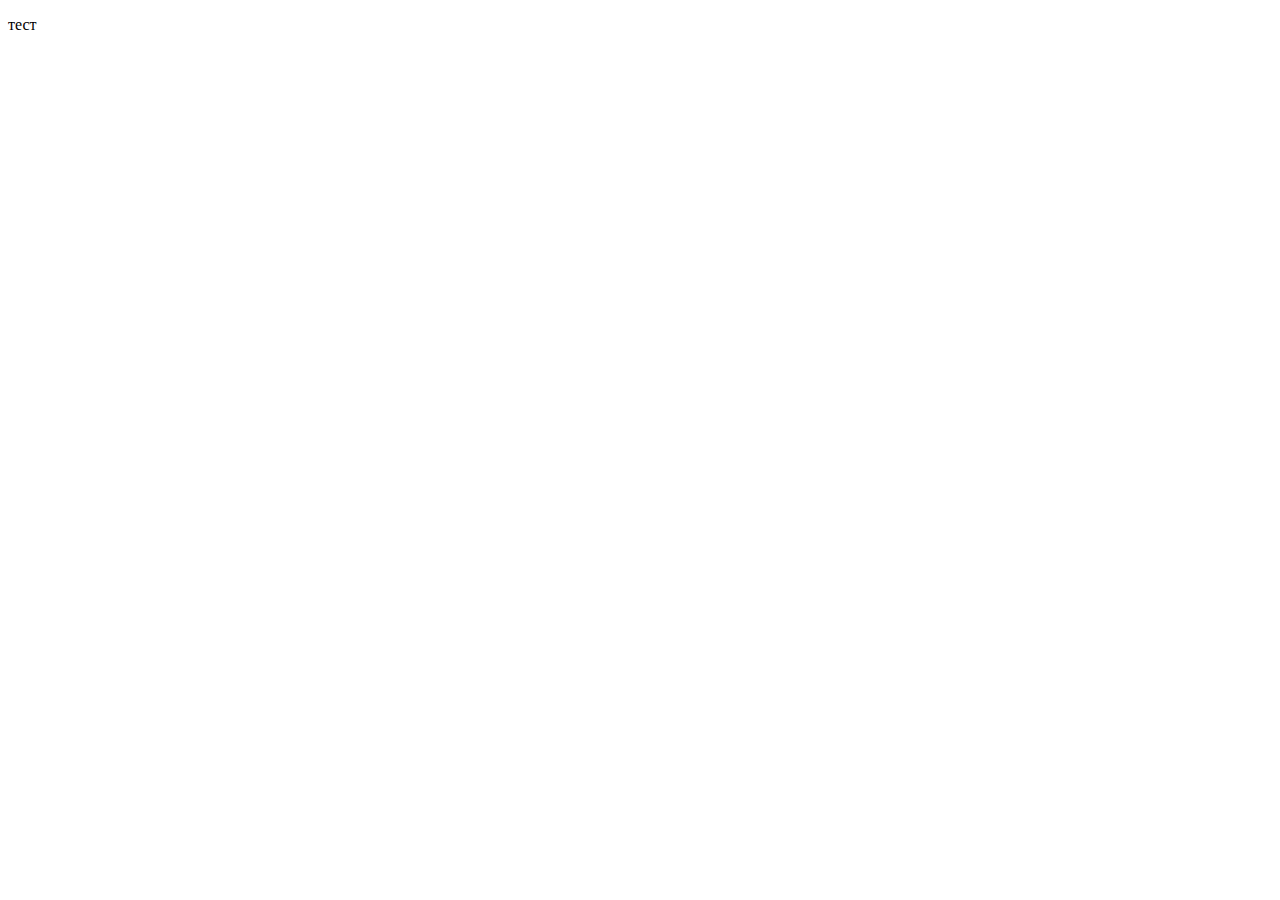
==== portfolio.html @ 136b3b4e "Create portfolio.html" ====
<!DOCTYPE html>
<html lang="ru">
  <head>
    <meta charset="UTF-8" />
    <meta name="viewport" content="width=device-width, initial-scale=1.0" />
    <title>Портфолио</title>
  </head>
  <body>
    <p>тест</p>
  </body>
</html>
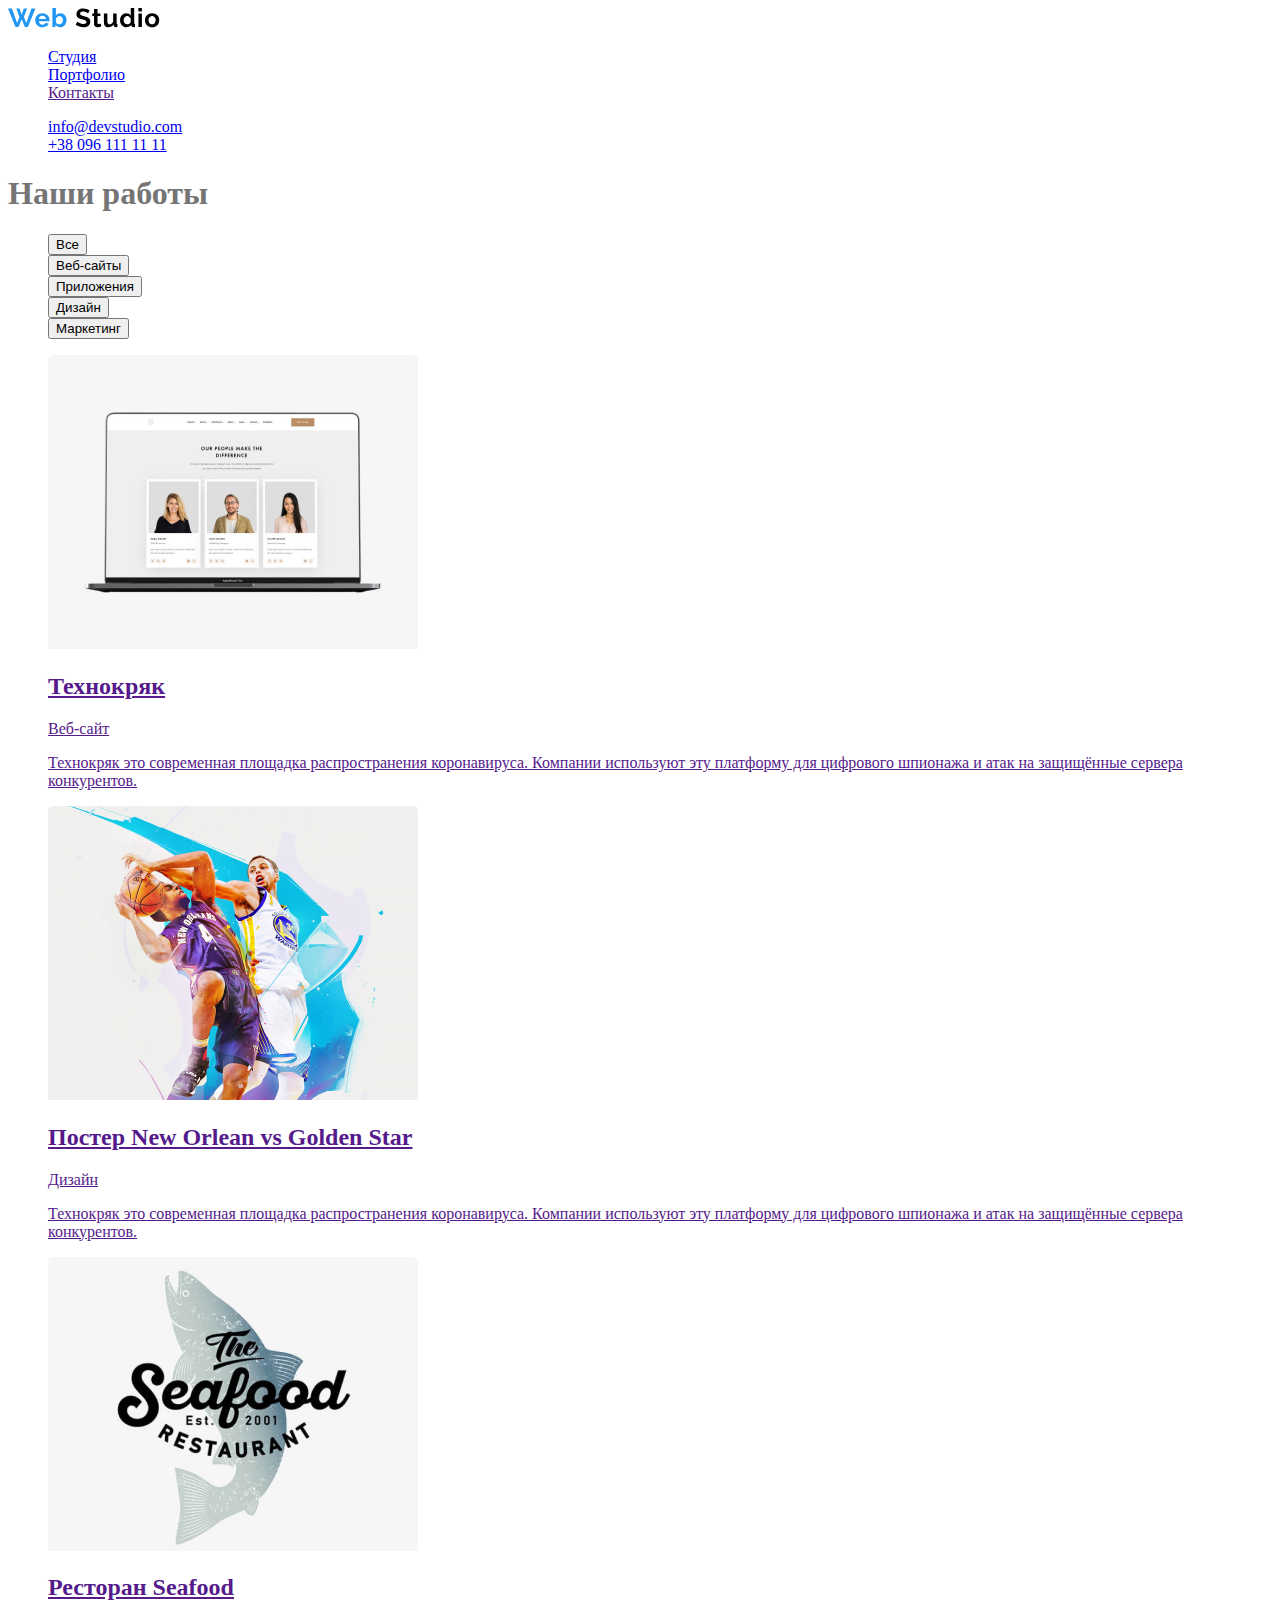
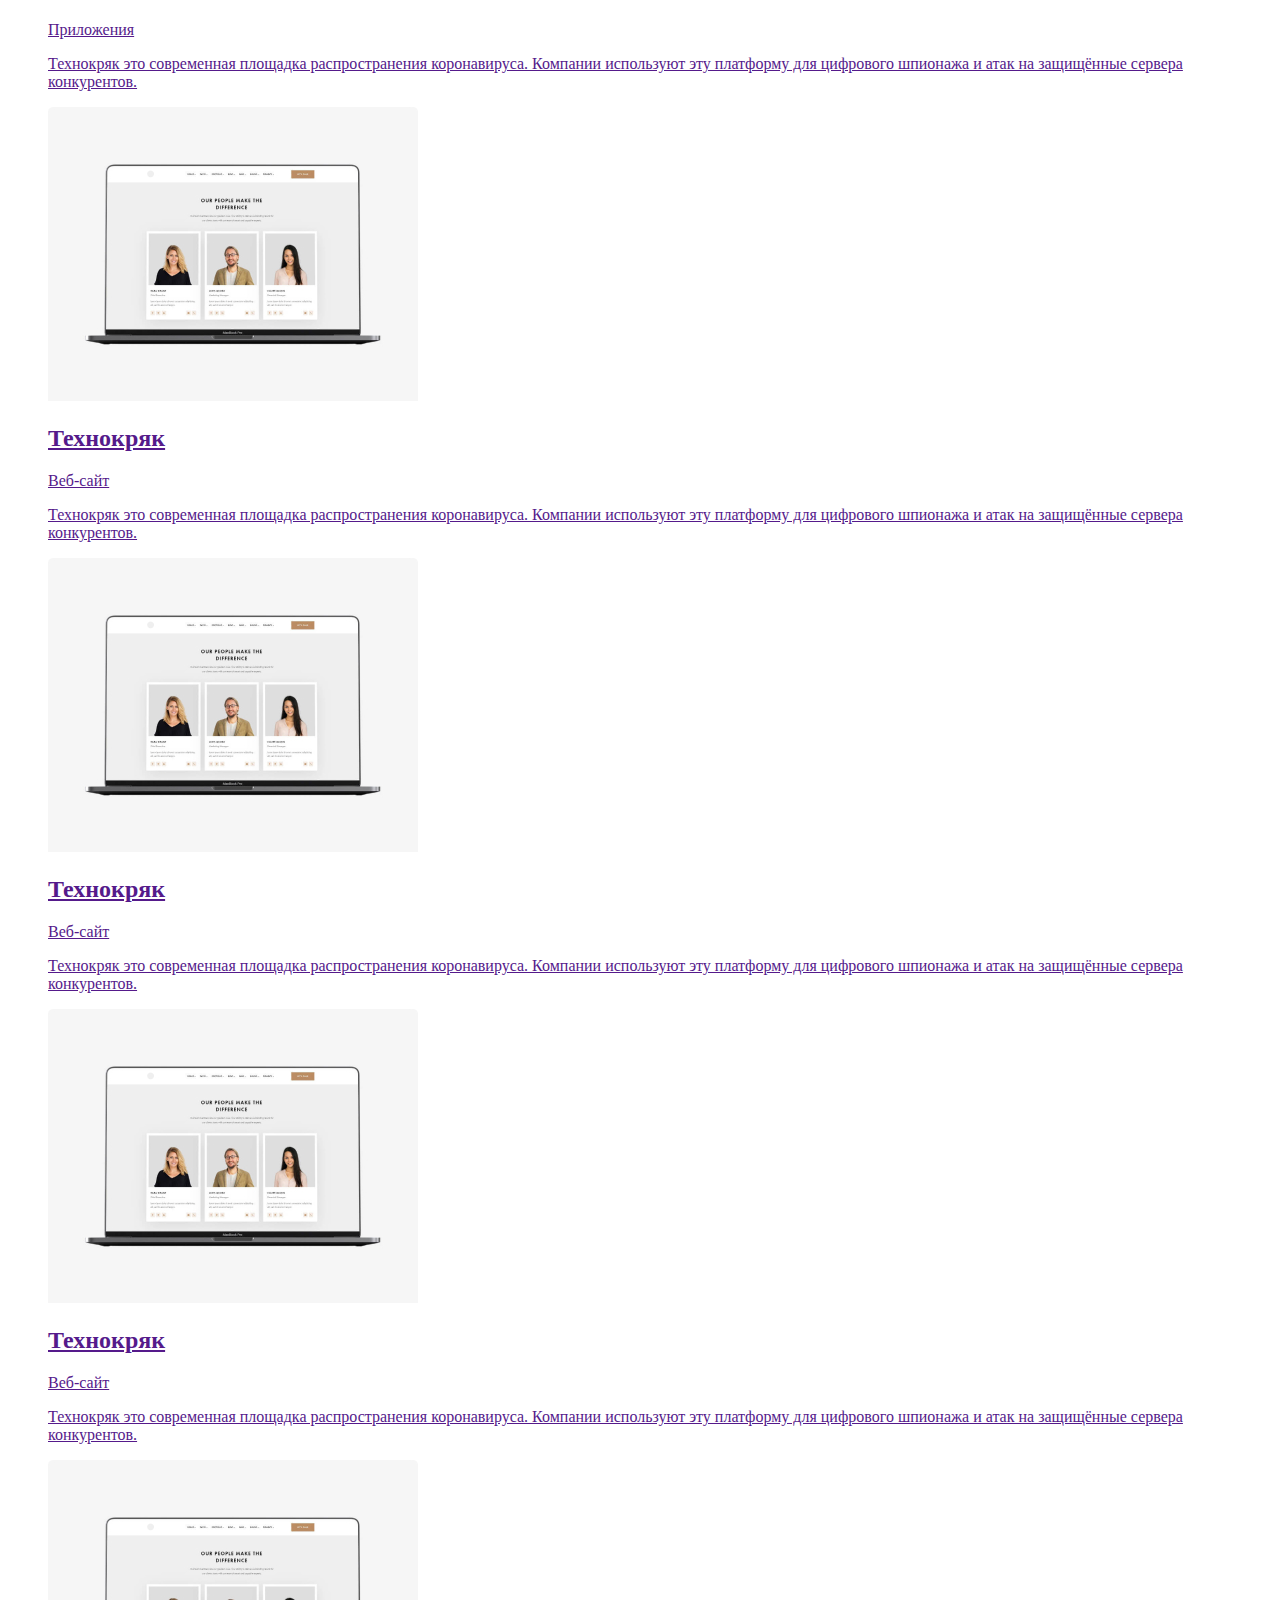
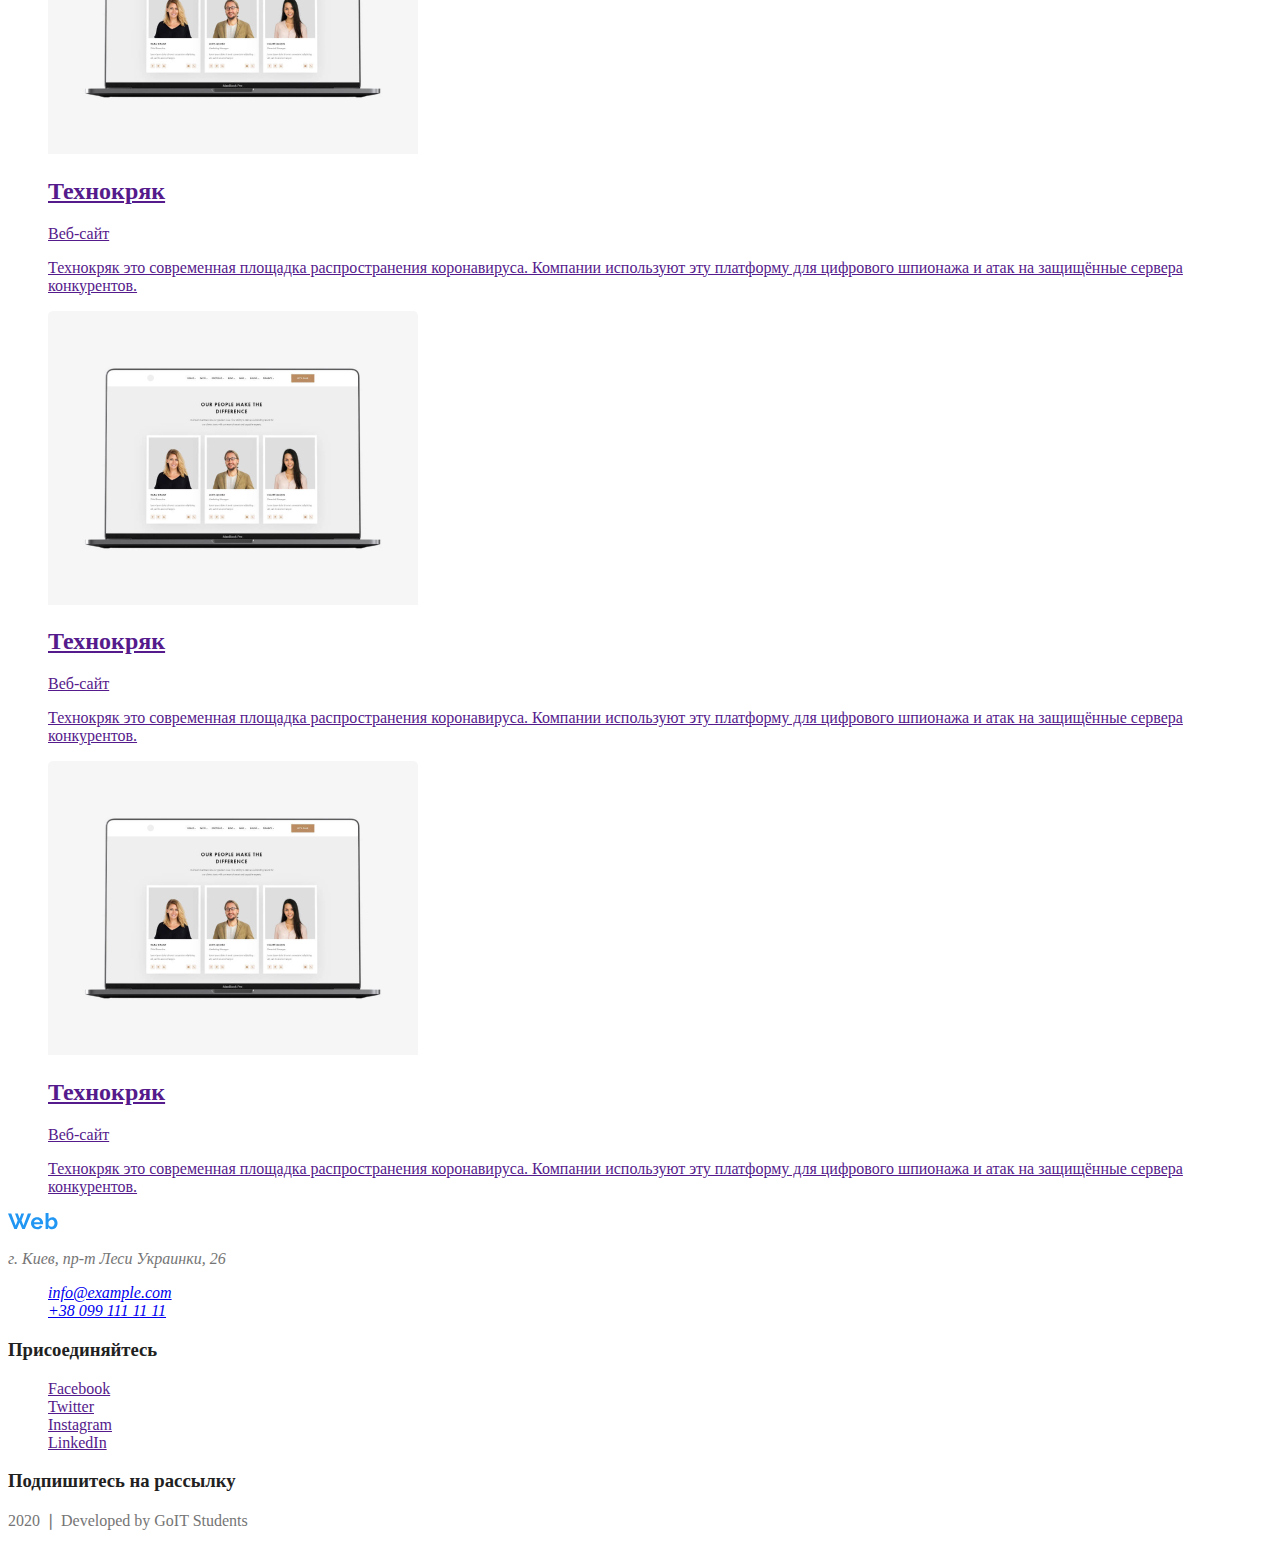
==== commit 7eb1a145: "updated styles added fonts" ====
--- a/portfolio.html
+++ b/portfolio.html
@@ -4,8 +4,169 @@
     <meta charset="UTF-8" />
     <meta name="viewport" content="width=device-width, initial-scale=1.0" />
     <title>Портфолио</title>
+    <link href="https://fonts.googleapis.com/css2?family=Roboto:wght@400;500;700;900&display=swap" rel="stylesheet">
+    <link rel="stylesheet" href="./styles/styles.css" />
   </head>
   <body>
-    <p>тест</p>
+    <header class="header">
+      <nav>
+      <a class="logo" href=""><img src="./images/logo.svg" alt="logo" /></a>
+
+        <ul class="site-nav list">
+          <li>
+            <a href="./index.html">Студия</a>
+          </li>
+          <li>
+            <a href="./portfolio.html">Портфолио</a>
+          </li>
+          <li>
+            <a href="">Контакты</a>
+          </li>
+        </ul>
+
+        <ul class="contacts-nav list">
+          <li><a href="mailto:info@devstudio.com">info@devstudio.com</a></li>
+          <li><a href="tel:+380961111111">+38 096 111 11 11</a></li>
+        </ul>
+      </nav>
+    </header>
+    <main>
+      <section class="section">
+        <h1>Наши работы</h1>
+        <ul class="list workbuton">
+          <li><button type="button">Все</button></li>
+          <li></li><button type="button">Веб-сайты</button></li>
+          <li>
+            <button type="button">Приложения</button></li>
+        
+          <li></li><button type="button">Дизайн</button></li>
+          <li></li><button type="button">Маркетинг</button></li>
+        </ul>
+
+        <ul class="list">
+          <li>
+            <a href="">
+              <img width="370" height="294" src="./images/portfolio/technocrack.jpg" alt="технокряк">
+              <h2 class="section-titie">Технокряк</h2>
+              <p>Веб-сайт</p>
+              <p>Технокряк это современная площадка распространения коронавируса. 
+                Компании используют эту платформу для цифрового шпионажа и атак на
+                 защищённые сервера конкурентов.</p>
+            </a>
+          </li>
+           <li>
+            <a href="">
+              <img width="370" height="294" src="./images/portfolio/nba.jpg" alt="постер">
+              <h2 class="section-titie">Постер New Orlean vs Golden Star</h2>
+              <p>Дизайн</p>
+              <p>Технокряк это современная площадка распространения коронавируса. 
+                Компании используют эту платформу для цифрового шпионажа и атак на
+                 защищённые сервера конкурентов.</p>
+            </a>
+          </li>
+           <li>
+            <a href="">
+              <img width="370" height="294" src="./images/portfolio/seafood.jpg" alt="приложение ресторана">
+              <h2 class="section-titie">Ресторан Seafood</h2>
+              <p>Приложения</p>
+              <p>Технокряк это современная площадка распространения коронавируса. 
+                Компании используют эту платформу для цифрового шпионажа и атак на
+                 защищённые сервера конкурентов.</p>
+            </a>
+          </li>
+           <li>
+            <a href="">
+              <img width="370" height="294" src="./images/portfolio/technocrack.jpg" alt="технокряк">
+              <h2 class="section-titie">Технокряк</h2>
+              <p>Веб-сайт</p>
+              <p>Технокряк это современная площадка распространения коронавируса. 
+                Компании используют эту платформу для цифрового шпионажа и атак на
+                 защищённые сервера конкурентов.</p>
+            </a>
+          </li>
+           <li>
+            <a href="">
+              <img width="370" height="294" src="./images/portfolio/technocrack.jpg" alt="технокряк">
+              <h2 class="section-titie">Технокряк</h2>
+              <p>Веб-сайт</p>
+              <p>Технокряк это современная площадка распространения коронавируса. 
+                Компании используют эту платформу для цифрового шпионажа и атак на
+                 защищённые сервера конкурентов.</p>
+            </a>
+          </li>
+           <li>
+            <a href="">
+              <img width="370" height="294" src="./images/portfolio/technocrack.jpg" alt="технокряк">
+              <h2 class="section-titie">Технокряк</h2>
+              <p>Веб-сайт</p>
+              <p>Технокряк это современная площадка распространения коронавируса. 
+                Компании используют эту платформу для цифрового шпионажа и атак на
+                 защищённые сервера конкурентов.</p>
+            </a>
+          </li>
+           <li>
+            <a href="">
+              <img width="370" height="294" src="./images/portfolio/technocrack.jpg" alt="технокряк">
+              <h2 class="section-titie">Технокряк</h2>
+              <p>Веб-сайт</p>
+              <p>Технокряк это современная площадка распространения коронавируса. 
+                Компании используют эту платформу для цифрового шпионажа и атак на
+                 защищённые сервера конкурентов.</p>
+            </a>
+          </li>
+           <li>
+            <a href="">
+              <img width="370" height="294" src="./images/portfolio/technocrack.jpg" alt="технокряк">
+              <h2 class="section-titie">Технокряк</h2>
+              <p>Веб-сайт</p>
+              <p>Технокряк это современная площадка распространения коронавируса. 
+                Компании используют эту платформу для цифрового шпионажа и атак на
+                 защищённые сервера конкурентов.</p>
+            </a>
+          </li>
+           <li>
+            <a href="">
+              <img width="370" height="294" src="./images/portfolio/technocrack.jpg" alt="технокряк">
+              <h2 class="section-titie">Технокряк</h2>
+              <p>Веб-сайт</p>
+              <p>Технокряк это современная площадка распространения коронавируса. 
+                Компании используют эту платформу для цифрового шпионажа и атак на
+                 защищённые сервера конкурентов.</p>
+            </a>
+          </li>
+          
+        </ul>
+      </section>
+    </main>
+    <footer>
+      <div>
+        <a class="logo" href=""
+          ><img src="./images/logo-footer.svg" alt="logo"
+        /></a>
+
+        <address>
+          <p>г. Киев, пр-т Леси Украинки, 26</p>
+          <ul class="contacts-nav list">
+            <li><a href="mailto:info@example.com">info@example.com</a></li>
+            <li><a href="tel:+380991111111">+38 099 111 11 11</a></li>
+          </ul>
+        </address>
+      </div>
+      <div>
+        <h3 class="title">Присоединяйтесь</h3>
+        <ul class="list site-nav">
+          <li><a href="" aria-label="Ссылка на Facebook">Facebook</a></li>
+          <li><a href="" aria-label="Ссылка на Twitter">Twitter</a></li>
+          <li><a href="" aria-label="Ссылка на Instagram">Instagram</a></li>
+          <li><a href="" aria-label="Ссылка на LinkedIn">LinkedIn</a></li>
+        </ul>
+      </div>
+      <div>
+        <h3 class="title">Подпишитесь на рассылку</h3>
+      </div>
+      <p class="signature">
+        2020 &#10072; Developed by GoIT Students
+      </p>
+    </footer>
   </body>
 </html>
--- a/styles/styles.css
+++ b/styles/styles.css
@@ -0,0 +1,43 @@
+:root {
+  --primary-text-color: rgba(117, 117, 117);
+  --title-text-color: rgb(33, 33, 33);
+  --accent-color: #2196f3;
+  --primary-white-color: #ffffff;
+}
+
+body {
+  background-color: var(--primary-white-color);
+  color: var(--primary-text-color);
+}
+
+.list {
+  list-style: none;
+}
+
+.section-title {
+  color: var(--title-text-color);
+}
+
+.title {
+  color: var(--title-text-color);
+}
+
+.button {
+  color: var(--primary-white-color);
+  background-color: var(--accent-color);
+}
+
+.site-nav a:hover,
+a:focus {
+  color: var(--accent-color);
+}
+
+.contacts-nav a:hover,
+a:focus {
+  color: var(--accent-color);
+}
+
+button:hover,
+:focus {
+  color: var(--accent-color);
+}
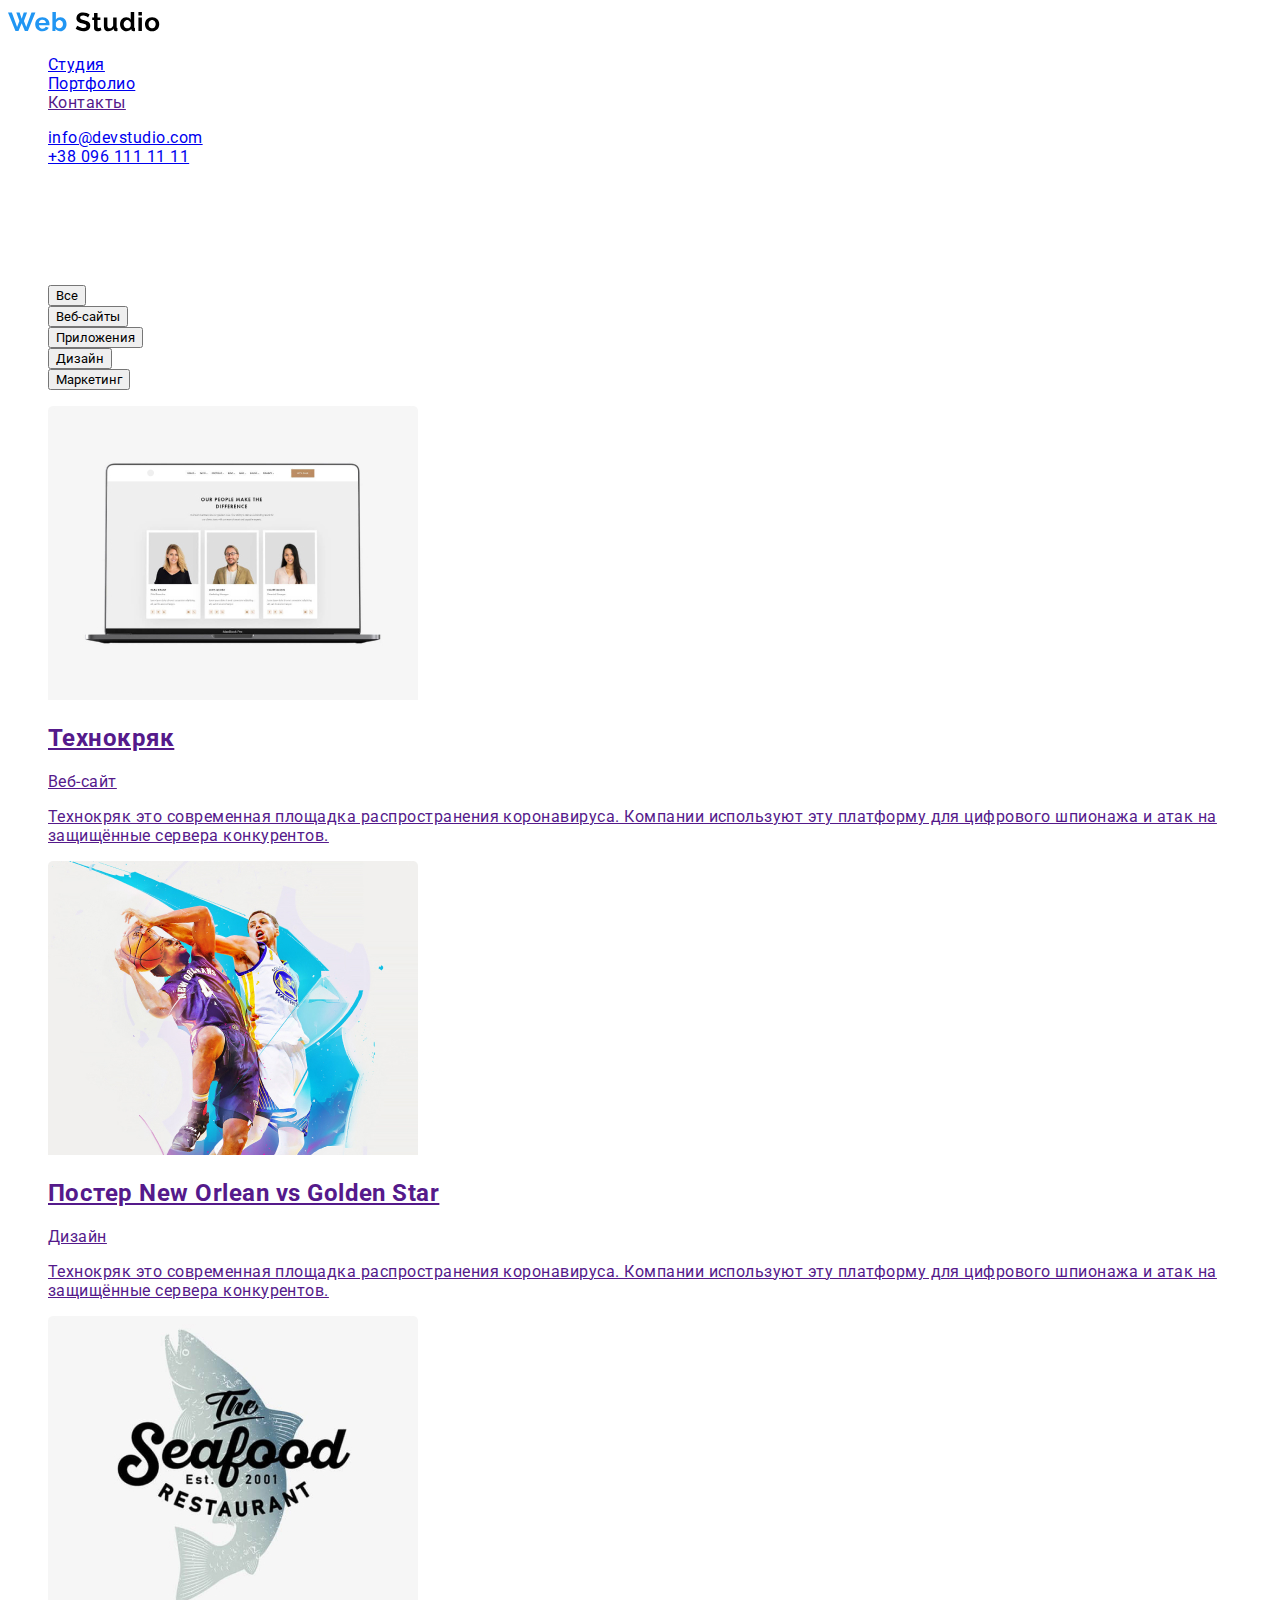
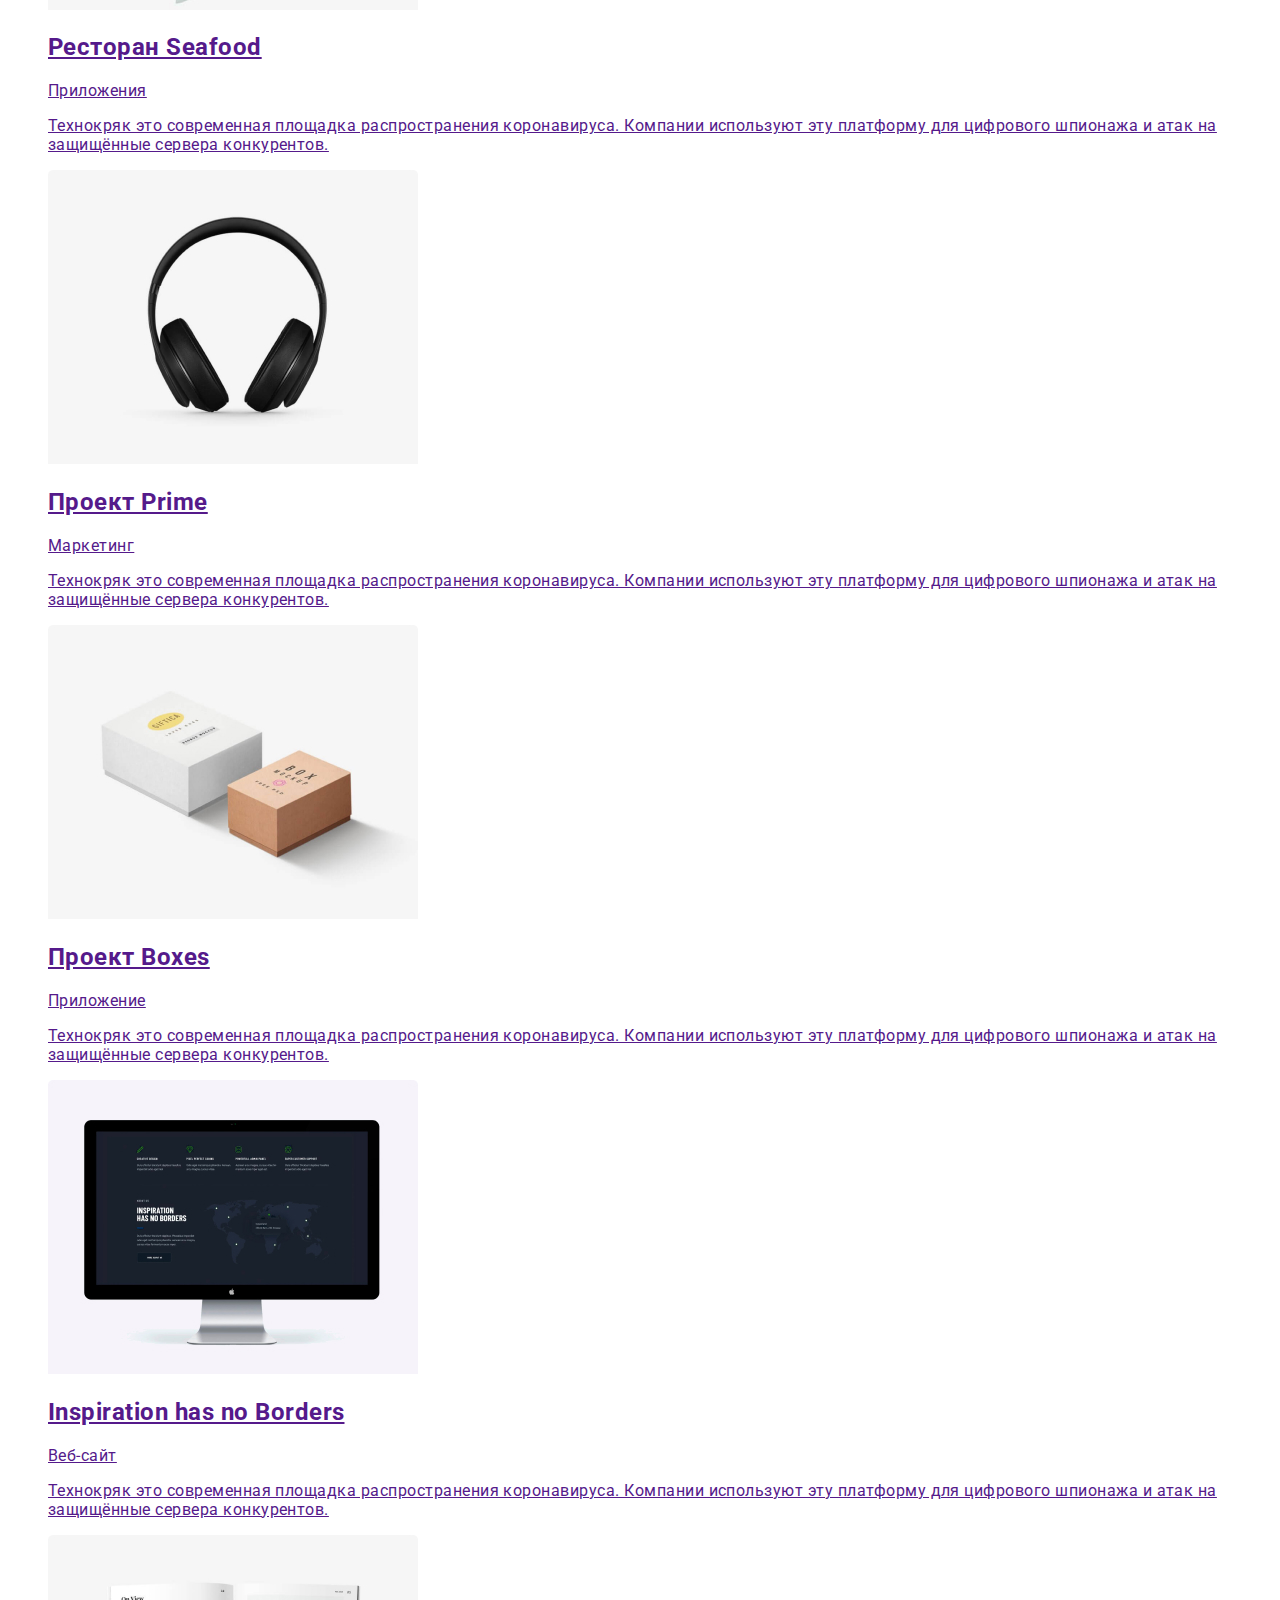
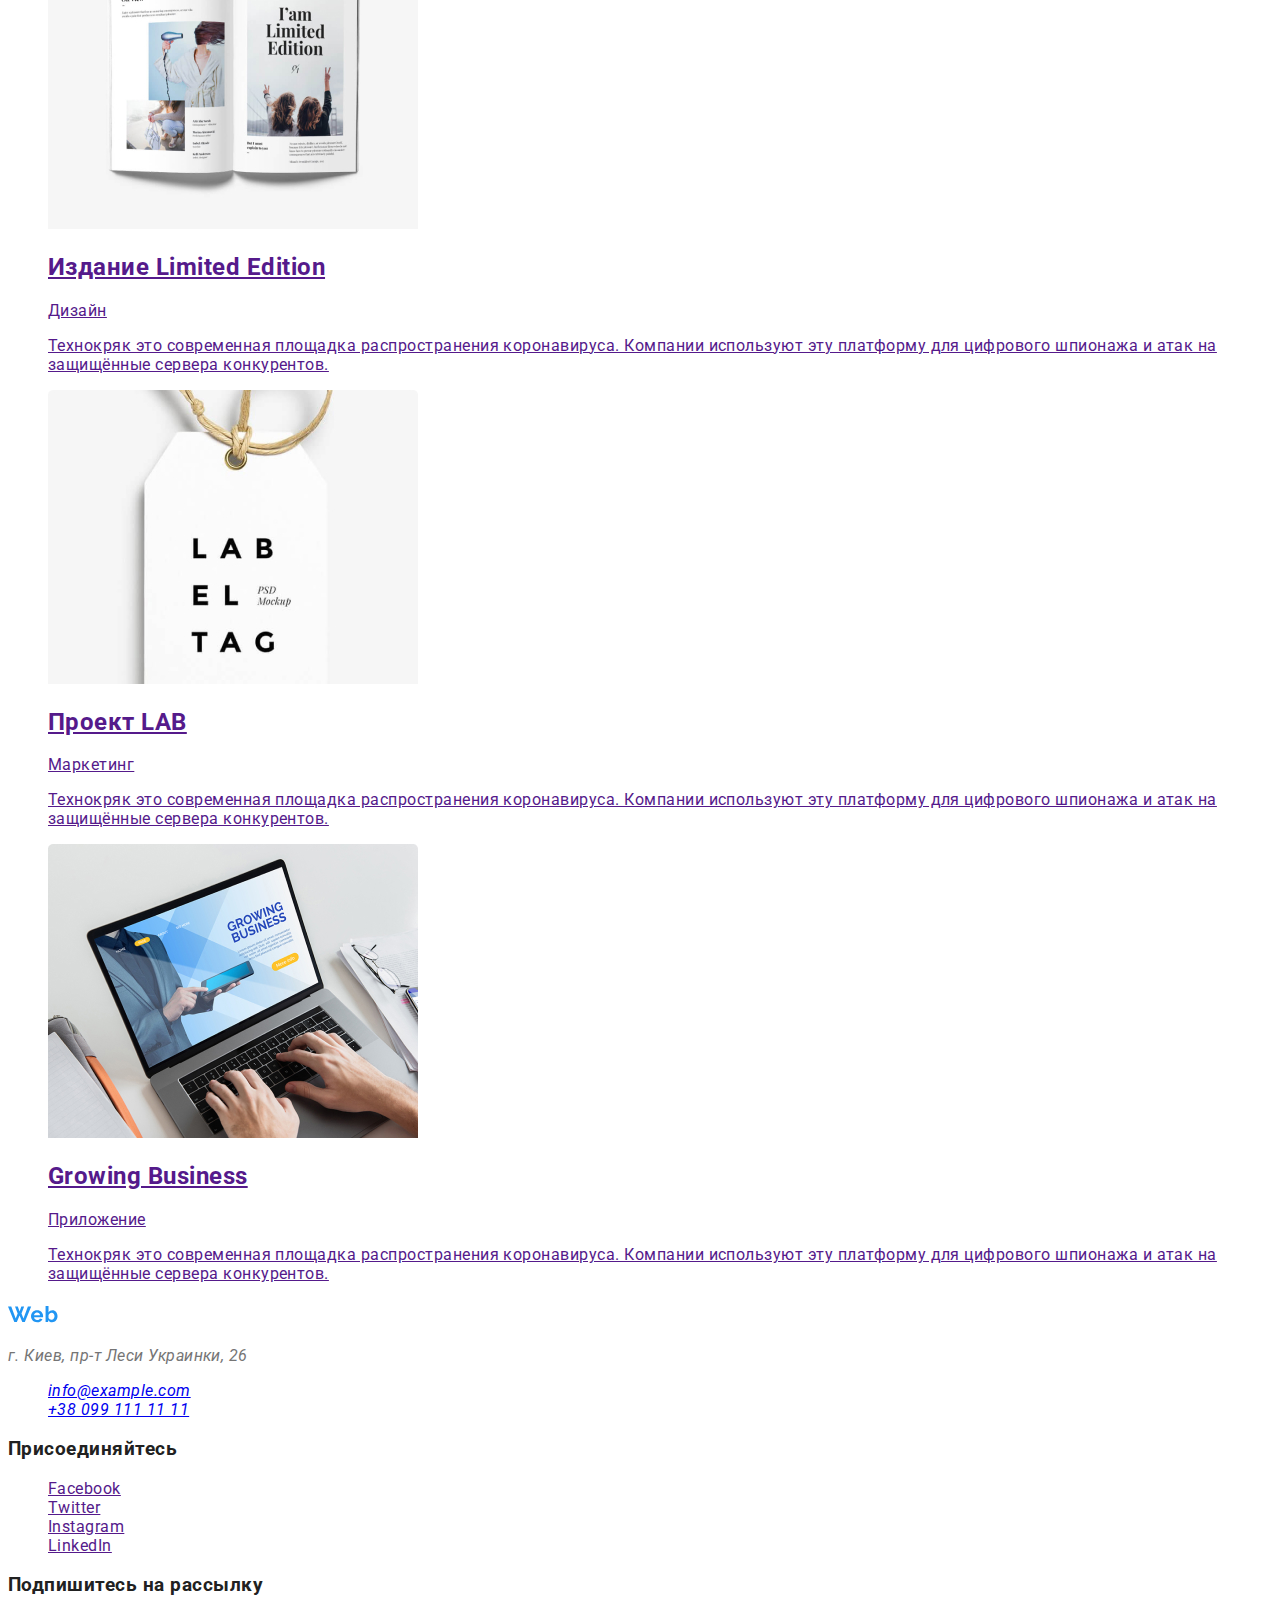
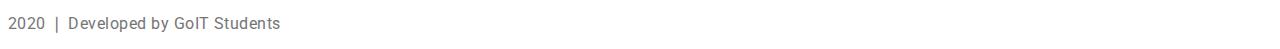
==== commit 04759bc1: "some fixes" ====
--- a/portfolio.html
+++ b/portfolio.html
@@ -4,7 +4,7 @@
     <meta charset="UTF-8" />
     <meta name="viewport" content="width=device-width, initial-scale=1.0" />
     <title>Портфолио</title>
-    <link href="https://fonts.googleapis.com/css2?family=Roboto:wght@400;500;700;900&display=swap" rel="stylesheet">
+   <link href="https://fonts.googleapis.com/css2?family=Raleway:ital,wght@1,700&family=Roboto:wght@400;500;700;900&display=swap" rel="stylesheet">
     <link rel="stylesheet" href="./styles/styles.css" />
   </head>
   <body>
@@ -32,7 +32,7 @@
     </header>
     <main>
       <section class="section">
-        <h1>Наши работы</h1>
+        <h1 class="hero-title">Наши работы</h1>
         <ul class="list workbuton">
           <li><button type="button">Все</button></li>
           <li></li><button type="button">Веб-сайты</button></li>
@@ -76,8 +76,28 @@
           </li>
            <li>
             <a href="">
-              <img width="370" height="294" src="./images/portfolio/technocrack.jpg" alt="технокряк">
-              <h2 class="section-titie">Технокряк</h2>
+              <img width="370" height="294" src="./images/portfolio/prime.jpg" alt="проект прайм">
+              <h2 class="section-titie">Проект Prime</h2>
+              <p>Маркетинг</p>
+              <p>Технокряк это современная площадка распространения коронавируса. 
+                Компании используют эту платформу для цифрового шпионажа и атак на
+                 защищённые сервера конкурентов.</p>
+            </a>
+          </li>
+           <li>
+            <a href="">
+              <img width="370" height="294" src="./images/portfolio/boxes.jpg" alt="проект boxes">
+              <h2 class="section-titie">Проект Boxes</h2>
+              <p>Приложение</p>
+              <p>Технокряк это современная площадка распространения коронавируса. 
+                Компании используют эту платформу для цифрового шпионажа и атак на
+                 защищённые сервера конкурентов.</p>
+            </a>
+          </li>
+           <li>
+            <a href="">
+              <img width="370" height="294" src="./images/portfolio/noborders.jpg" alt="нет границ">
+              <h2 class="section-titie">Inspiration has no Borders</h2>
               <p>Веб-сайт</p>
               <p>Технокряк это современная площадка распространения коронавируса. 
                 Компании используют эту платформу для цифрового шпионажа и атак на
@@ -86,9 +106,9 @@
           </li>
            <li>
             <a href="">
-              <img width="370" height="294" src="./images/portfolio/technocrack.jpg" alt="технокряк">
-              <h2 class="section-titie">Технокряк</h2>
-              <p>Веб-сайт</p>
+              <img width="370" height="294" src="./images/portfolio/edition.jpg" alt="издание">
+              <h2 class="section-titie">Издание Limited Edition</h2>
+              <p>Дизайн</p>
               <p>Технокряк это современная площадка распространения коронавируса. 
                 Компании используют эту платформу для цифрового шпионажа и атак на
                  защищённые сервера конкурентов.</p>
@@ -96,9 +116,9 @@
           </li>
            <li>
             <a href="">
-              <img width="370" height="294" src="./images/portfolio/technocrack.jpg" alt="технокряк">
-              <h2 class="section-titie">Технокряк</h2>
-              <p>Веб-сайт</p>
+              <img width="370" height="294" src="./images/portfolio/lab.jpg" alt="проект Лаб">
+              <h2 class="section-titie">Проект LAB</h2>
+              <p>Маркетинг</p>
               <p>Технокряк это современная площадка распространения коронавируса. 
                 Компании используют эту платформу для цифрового шпионажа и атак на
                  защищённые сервера конкурентов.</p>
@@ -106,29 +126,9 @@
           </li>
            <li>
             <a href="">
-              <img width="370" height="294" src="./images/portfolio/technocrack.jpg" alt="технокряк">
-              <h2 class="section-titie">Технокряк</h2>
-              <p>Веб-сайт</p>
-              <p>Технокряк это современная площадка распространения коронавируса. 
-                Компании используют эту платформу для цифрового шпионажа и атак на
-                 защищённые сервера конкурентов.</p>
-            </a>
-          </li>
-           <li>
-            <a href="">
-              <img width="370" height="294" src="./images/portfolio/technocrack.jpg" alt="технокряк">
-              <h2 class="section-titie">Технокряк</h2>
-              <p>Веб-сайт</p>
-              <p>Технокряк это современная площадка распространения коронавируса. 
-                Компании используют эту платформу для цифрового шпионажа и атак на
-                 защищённые сервера конкурентов.</p>
-            </a>
-          </li>
-           <li>
-            <a href="">
-              <img width="370" height="294" src="./images/portfolio/technocrack.jpg" alt="технокряк">
-              <h2 class="section-titie">Технокряк</h2>
-              <p>Веб-сайт</p>
+              <img width="370" height="294" src="./images/portfolio/growing.jpg" alt="технокряк">
+              <h2 class="section-titie">Growing Business</h2>
+              <p>Приложение</p>
               <p>Технокряк это современная площадка распространения коронавируса. 
                 Компании используют эту платформу для цифрового шпионажа и атак на
                  защищённые сервера конкурентов.</p>
--- a/styles/styles.css
+++ b/styles/styles.css
@@ -8,11 +8,31 @@
 body {
   background-color: var(--primary-white-color);
   color: var(--primary-text-color);
+  font-family: Roboto, sans-serif;
+  letter-spacing: 0.03em;
+}
+
+.logo {
+  font-family: Raleway;
+  font-weight: bold;
+  font-size: 26px;
+  line-height: 1.2;
+  text-decoration: none;
+}
+
+.header-web {
+  color: #2196f3;
+}
+
+.header-studio {
+  color: #000000;
 }
 
 .list {
   list-style: none;
 }
+
+/* .link, */
 
 .section-title {
   color: var(--title-text-color);
@@ -25,19 +45,76 @@
 .button {
   color: var(--primary-white-color);
   background-color: var(--accent-color);
+  text-decoration: none;
 }
 
-.site-nav a:hover,
-a:focus {
+.site-nav .link {
+  font-family: inherit;
+  font-weight: 500;
+  font-size: 14px;
+  line-height: 1.14;
+  letter-spacing: 0.02em;
+  text-decoration: none;
+}
+
+.site-nav .link:hover,
+.site-nav .link:focus {
   color: var(--accent-color);
 }
 
-.contacts-nav a:hover,
-a:focus {
+.contacts-nav .list {
+  font-weight: 500;
+  font-size: 14px;
+  line-height: 1.14;
+}
+
+.contacts-nav .link {
+  text-decoration: none;
+}
+
+.contacts-nav .link:hover,
+.conacts-nav .link:focus {
   color: var(--accent-color);
+}
+
+button {
+  font-family: inherit;
 }
 
 button:hover,
 :focus {
   color: var(--accent-color);
 }
+
+.hero-title {
+  font-weight: 900;
+  font-size: 44px;
+  line-height: 1.36;
+  text-align: center;
+  letter-spacing: 0.06em;
+  text-transform: uppercase;
+  color: var(--primary-white-color);
+}
+
+.section-title {
+  font-weight: 7000;
+  font-size: 36px;
+  line-height: 1.16;
+  text-align: center;
+  color: var(--title-text-color);
+}
+
+.feature-list .title,
+.wedo-list .title {
+  font-weight: 700;
+  font-size: 14px;
+  line-height: 1.14;
+  text-transform: uppercase;
+  color: var(--title-text-color);
+}
+
+.feature-list .text {
+  font-weight: 400;
+  font-size: 14px;
+  line-height: 1.71;
+}
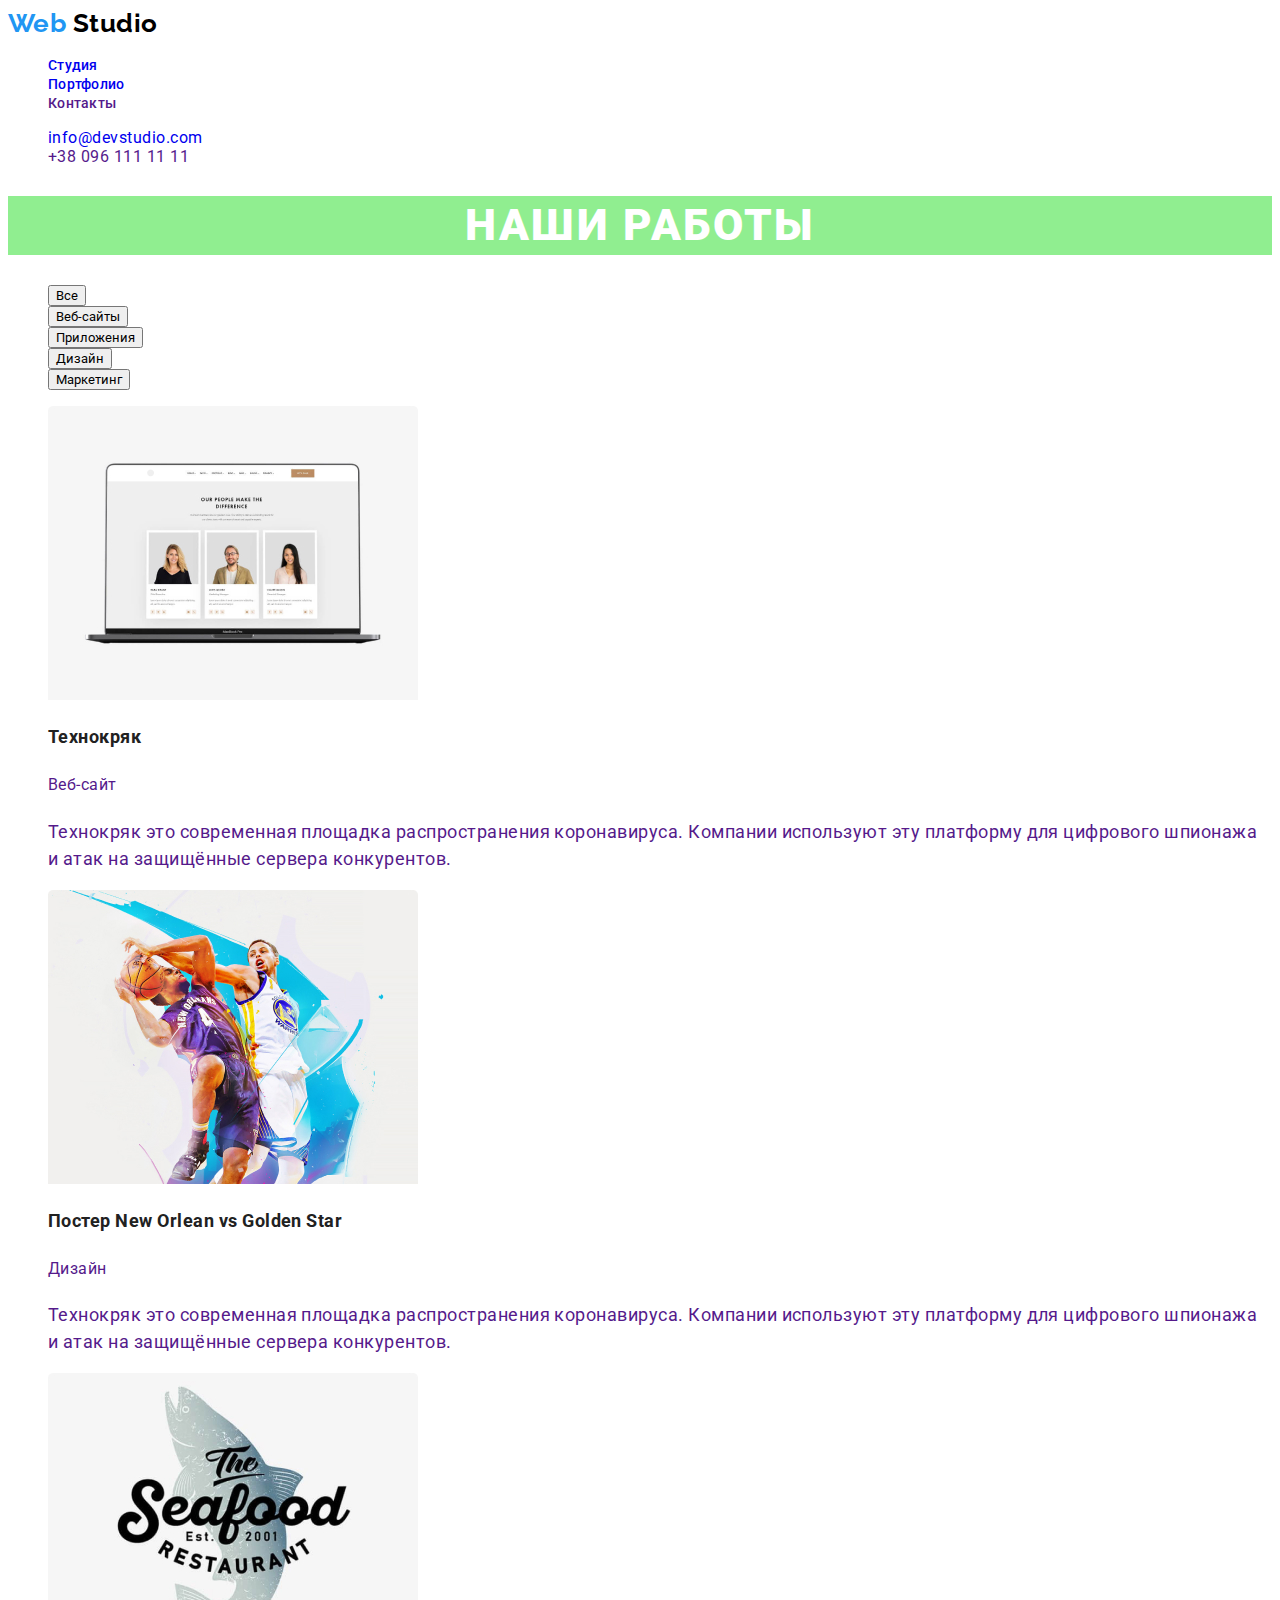
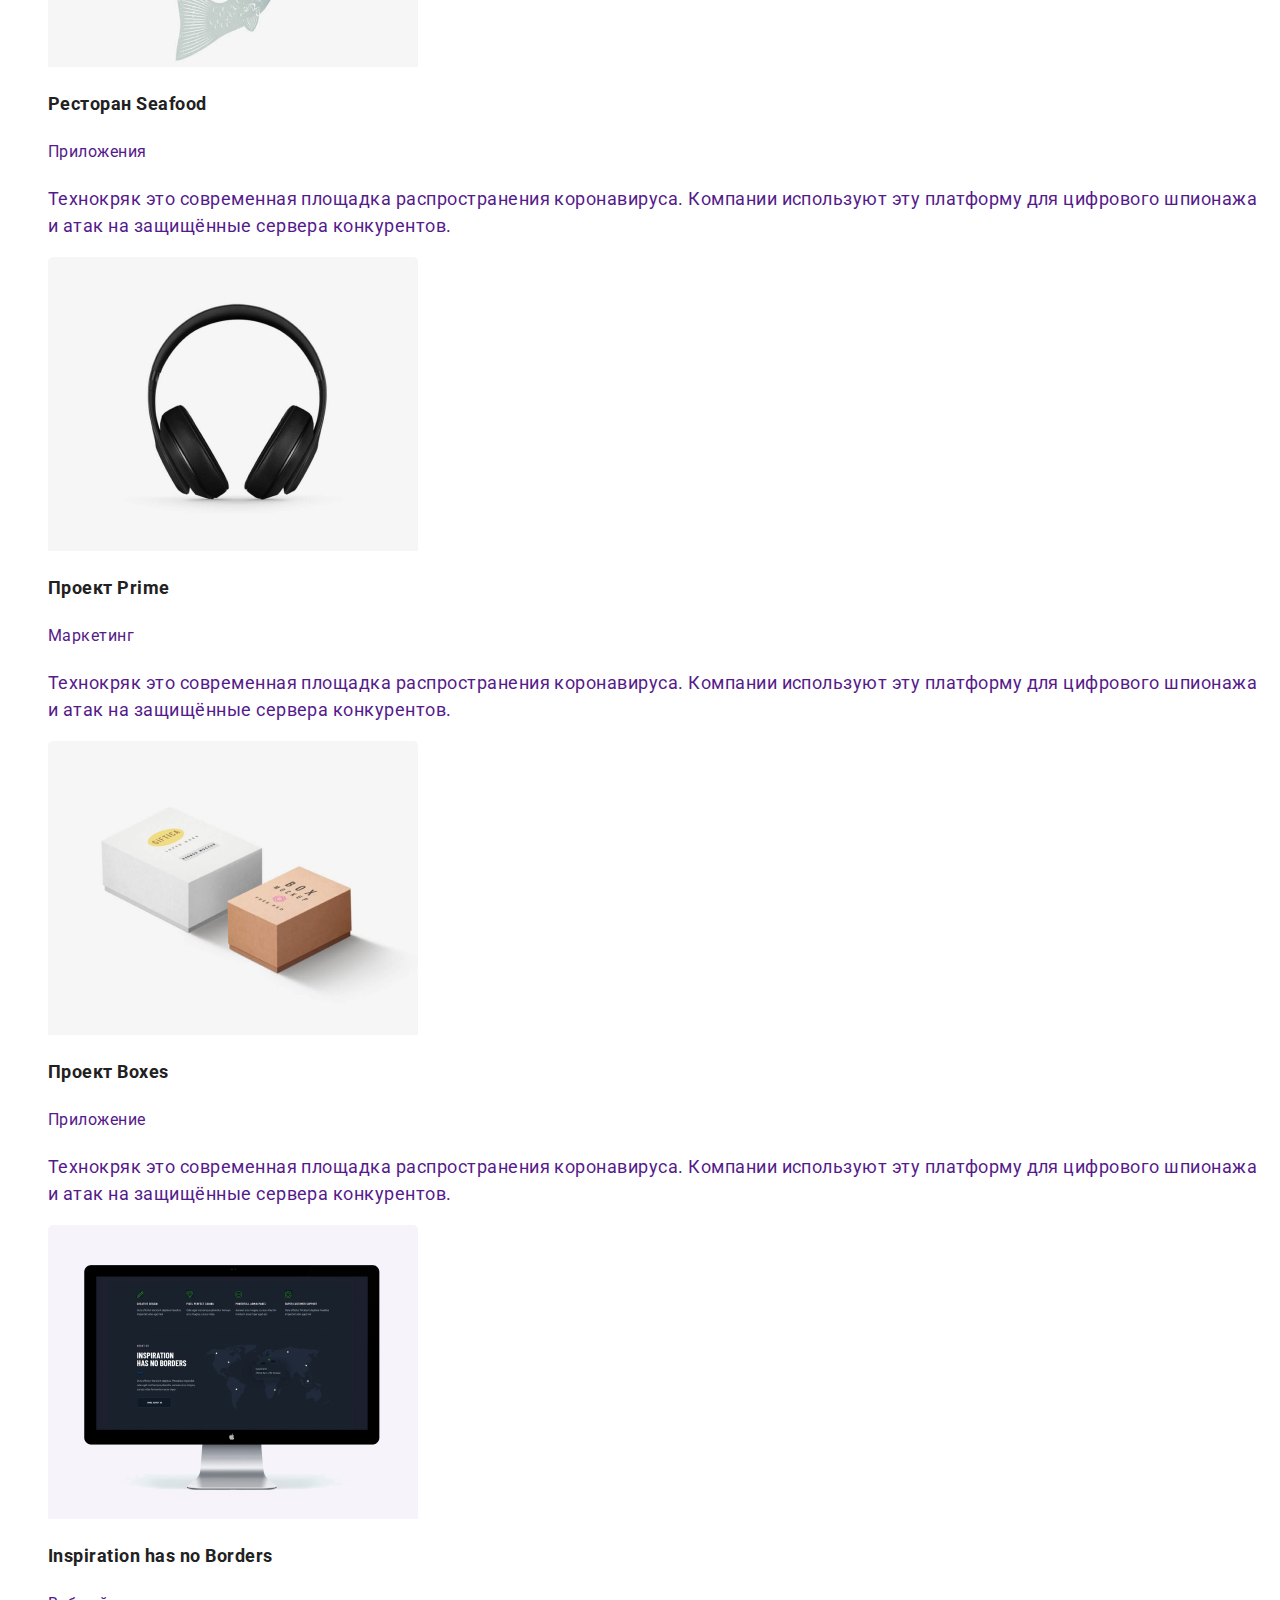
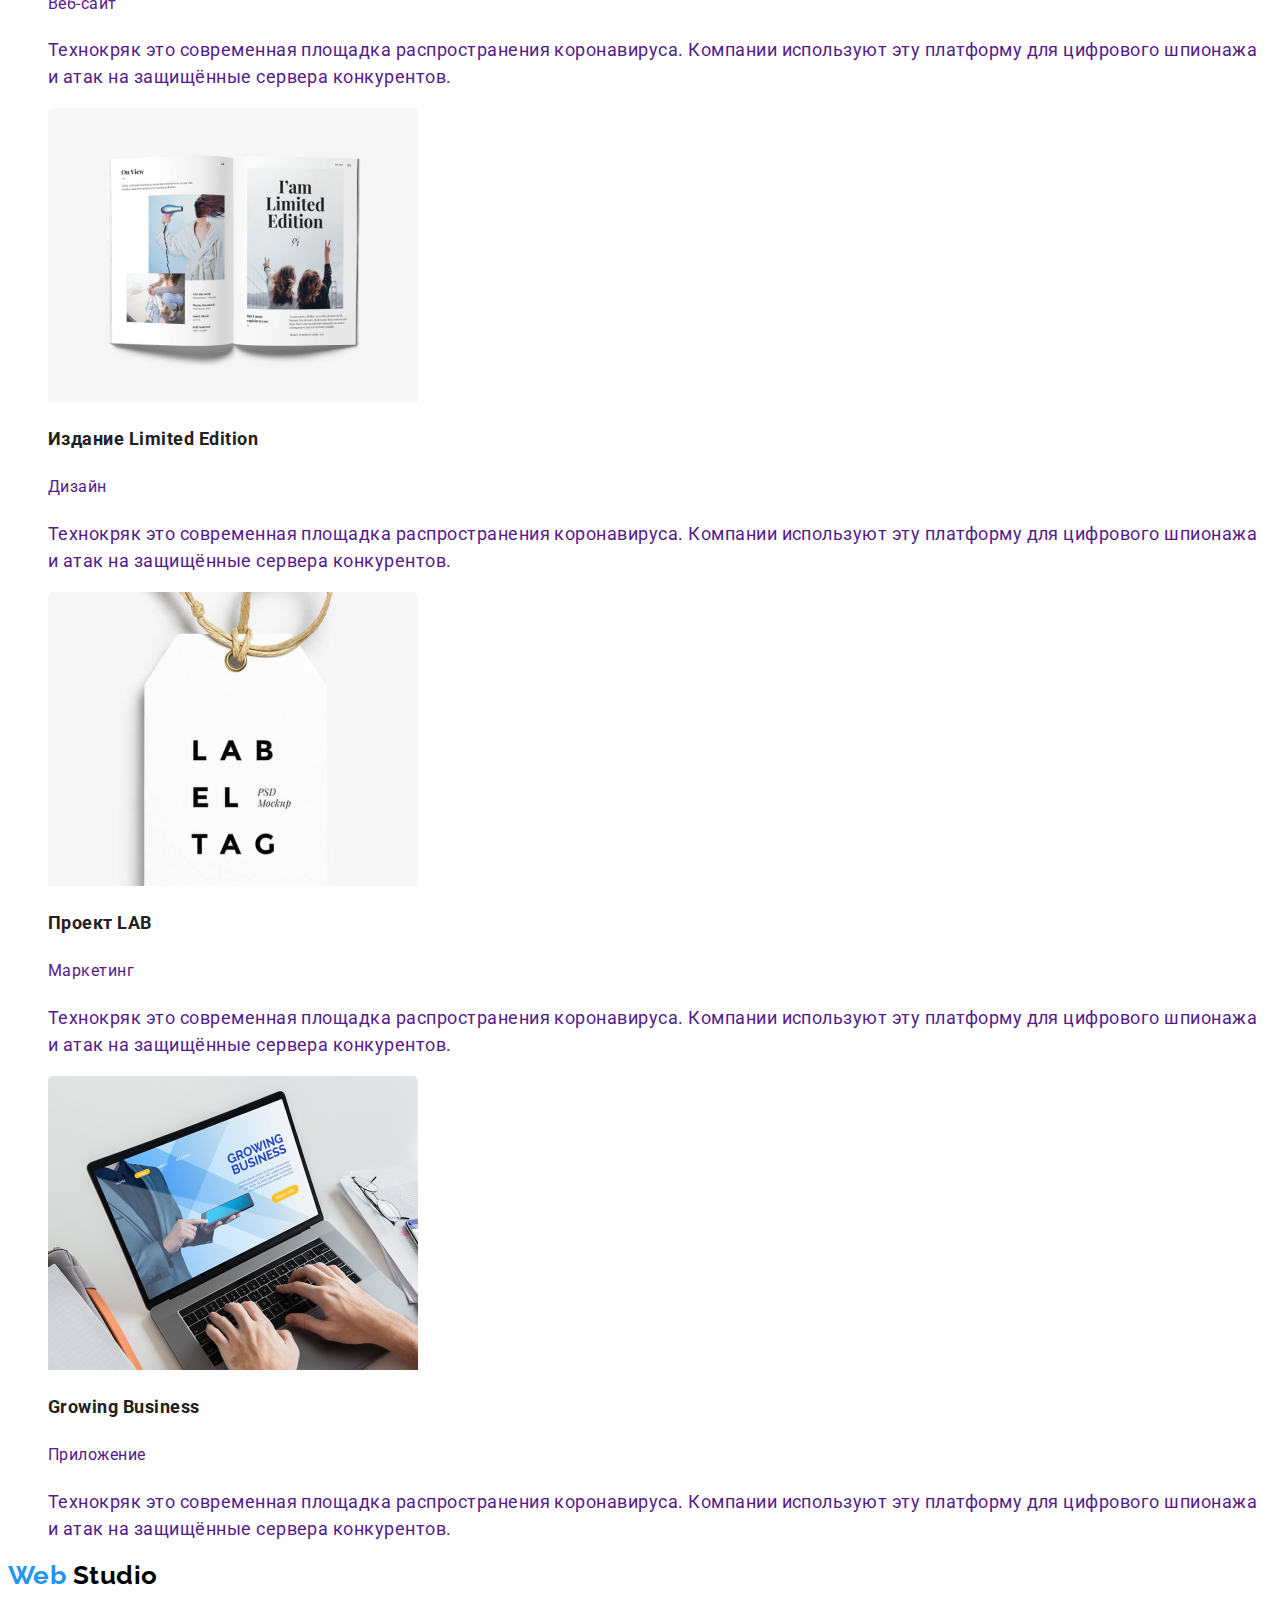
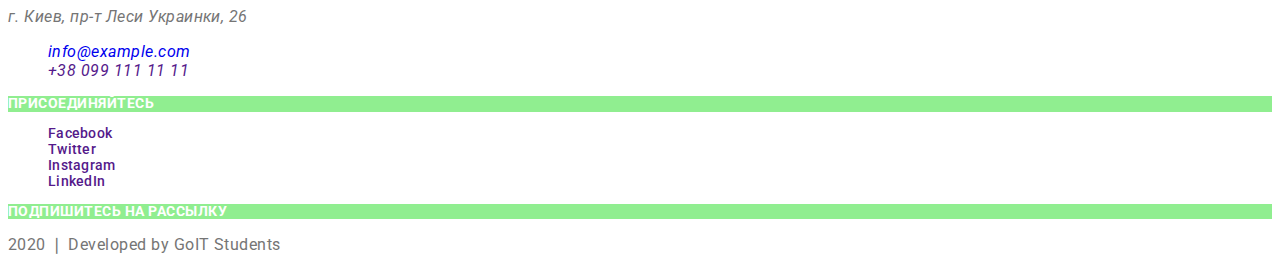
==== commit 7179015b: "fixed bugs added classes" ====
--- a/portfolio.html
+++ b/portfolio.html
@@ -4,132 +4,144 @@
     <meta charset="UTF-8" />
     <meta name="viewport" content="width=device-width, initial-scale=1.0" />
     <title>Портфолио</title>
-   <link href="https://fonts.googleapis.com/css2?family=Raleway:ital,wght@1,700&family=Roboto:wght@400;500;700;900&display=swap" rel="stylesheet">
-    <link rel="stylesheet" href="./styles/styles.css" />
+    <link
+      href="https://fonts.googleapis.com/css2?family=Raleway:wght@1,700&family=Roboto:wght@400;500;700;900&display=swap"
+      rel="stylesheet"
+    />
+    <link rel="stylesheet" href="styles/styles.css" />
   </head>
   <body>
-    <header class="header">
+     <header class="header">
       <nav>
-      <a class="logo" href=""><img src="./images/logo.svg" alt="logo" /></a>
+        <a class="logo" href=""
+          ><span class="logo header-web">Web</span>
+          <span class="logo header-studio">Studio</span>
+        </a>
 
         <ul class="site-nav list">
           <li>
-            <a href="./index.html">Студия</a>
-          </li>
-          <li>
-            <a href="./portfolio.html">Портфолио</a>
-          </li>
-          <li>
-            <a href="">Контакты</a>
+            <a href="./index.html" class="link">Студия</a>
+          </li>
+          <li>
+            <a href="./portfolio.html" class="link">Портфолио</a>
+          </li>
+          <li>
+            <a href="" class="link">Контакты</a>
           </li>
         </ul>
 
         <ul class="contacts-nav list">
-          <li><a href="mailto:info@devstudio.com">info@devstudio.com</a></li>
-          <li><a href="tel:+380961111111">+38 096 111 11 11</a></li>
+          <li>
+            <a href="mailto:info@devstudio.com" class="link"
+              >info@devstudio.com</a
+            >
+          </li>
+          <li>
+            <a href="" class="link tel">+38 096 111 11 11</a>
+          </li>
         </ul>
       </nav>
     </header>
     <main>
       <section class="section">
         <h1 class="hero-title">Наши работы</h1>
-        <ul class="list workbuton">
-          <li><button type="button">Все</button></li>
-          <li></li><button type="button">Веб-сайты</button></li>
+        <ul class="list-workbuton list">
+          <li><button type="button" class="works-button">Все</button></li>
+          <li><button type="button" class="works-button">Веб-сайты</button></li>
           <li>
             <button type="button">Приложения</button></li>
         
-          <li></li><button type="button">Дизайн</button></li>
-          <li></li><button type="button">Маркетинг</button></li>
-        </ul>
-
-        <ul class="list">
-          <li>
-            <a href="">
+          <li><button type="button" class="works-button">Дизайн</button></li>
+          <li><button type="button"  class="workds-button">Маркетинг</button></li>
+        </ul>
+
+        <ul class="works-list list">
+          <li>
+            <a href="" class="link">
               <img width="370" height="294" src="./images/portfolio/technocrack.jpg" alt="технокряк">
-              <h2 class="section-titie">Технокряк</h2>
-              <p>Веб-сайт</p>
-              <p>Технокряк это современная площадка распространения коронавируса. 
-                Компании используют эту платформу для цифрового шпионажа и атак на
-                 защищённые сервера конкурентов.</p>
-            </a>
-          </li>
-           <li>
-            <a href="">
+              <h2 class="title">Технокряк</h2>
+              <p class="text">Веб-сайт</p>
+              <p class="text-hover">Технокряк это современная площадка распространения коронавируса. 
+                Компании используют эту платформу для цифрового шпионажа и атак на
+                 защищённые сервера конкурентов.</p>
+            </a>
+          </li>
+           <li>
+            <a href=""  class="link">
               <img width="370" height="294" src="./images/portfolio/nba.jpg" alt="постер">
-              <h2 class="section-titie">Постер New Orlean vs Golden Star</h2>
-              <p>Дизайн</p>
-              <p>Технокряк это современная площадка распространения коронавируса. 
-                Компании используют эту платформу для цифрового шпионажа и атак на
-                 защищённые сервера конкурентов.</p>
-            </a>
-          </li>
-           <li>
-            <a href="">
+              <h2 class="title">Постер New Orlean vs Golden Star</h2>
+              <p class="text">Дизайн</p>
+              <p class="text-hover">Технокряк это современная площадка распространения коронавируса. 
+                Компании используют эту платформу для цифрового шпионажа и атак на
+                 защищённые сервера конкурентов.</p>
+            </a>
+          </li>
+           <li>
+            <a href=""  class="link">
               <img width="370" height="294" src="./images/portfolio/seafood.jpg" alt="приложение ресторана">
-              <h2 class="section-titie">Ресторан Seafood</h2>
-              <p>Приложения</p>
-              <p>Технокряк это современная площадка распространения коронавируса. 
-                Компании используют эту платформу для цифрового шпионажа и атак на
-                 защищённые сервера конкурентов.</p>
-            </a>
-          </li>
-           <li>
-            <a href="">
+              <h2 class="title">Ресторан Seafood</h2>
+              <p class="text">Приложения</p>
+              <p class="text-hover">Технокряк это современная площадка распространения коронавируса. 
+                Компании используют эту платформу для цифрового шпионажа и атак на
+                 защищённые сервера конкурентов.</p>
+            </a>
+          </li>
+           <li>
+            <a href=""  class="link">
               <img width="370" height="294" src="./images/portfolio/prime.jpg" alt="проект прайм">
-              <h2 class="section-titie">Проект Prime</h2>
-              <p>Маркетинг</p>
-              <p>Технокряк это современная площадка распространения коронавируса. 
-                Компании используют эту платформу для цифрового шпионажа и атак на
-                 защищённые сервера конкурентов.</p>
-            </a>
-          </li>
-           <li>
-            <a href="">
+              <h2 class="title">Проект Prime</h2>
+              <p class="text">Маркетинг</p>
+              <p class="text-hover">Технокряк это современная площадка распространения коронавируса. 
+                Компании используют эту платформу для цифрового шпионажа и атак на
+                 защищённые сервера конкурентов.</p>
+            </a>
+          </li>
+           <li>
+            <a href=""  class="link">
               <img width="370" height="294" src="./images/portfolio/boxes.jpg" alt="проект boxes">
-              <h2 class="section-titie">Проект Boxes</h2>
-              <p>Приложение</p>
-              <p>Технокряк это современная площадка распространения коронавируса. 
-                Компании используют эту платформу для цифрового шпионажа и атак на
-                 защищённые сервера конкурентов.</p>
-            </a>
-          </li>
-           <li>
-            <a href="">
+              <h2 class="title">Проект Boxes</h2>
+              <p class="text">Приложение</p>
+              <p class="text-hover">Технокряк это современная площадка распространения коронавируса. 
+                Компании используют эту платформу для цифрового шпионажа и атак на
+                 защищённые сервера конкурентов.</p>
+            </a>
+          </li>
+           <li>
+            <a href="" class="link">
               <img width="370" height="294" src="./images/portfolio/noborders.jpg" alt="нет границ">
-              <h2 class="section-titie">Inspiration has no Borders</h2>
-              <p>Веб-сайт</p>
-              <p>Технокряк это современная площадка распространения коронавируса. 
-                Компании используют эту платформу для цифрового шпионажа и атак на
-                 защищённые сервера конкурентов.</p>
-            </a>
-          </li>
-           <li>
-            <a href="">
+              <h2 class="title">Inspiration has no Borders</h2>
+              <p class="text">Веб-сайт</p>
+              <p class="text-hover">Технокряк это современная площадка распространения коронавируса. 
+                Компании используют эту платформу для цифрового шпионажа и атак на
+                 защищённые сервера конкурентов.</p>
+            </a>
+          </li>
+           <li>
+            <a href=""  class="link">
               <img width="370" height="294" src="./images/portfolio/edition.jpg" alt="издание">
-              <h2 class="section-titie">Издание Limited Edition</h2>
-              <p>Дизайн</p>
-              <p>Технокряк это современная площадка распространения коронавируса. 
-                Компании используют эту платформу для цифрового шпионажа и атак на
-                 защищённые сервера конкурентов.</p>
-            </a>
-          </li>
-           <li>
-            <a href="">
+              <h2 class="title">Издание Limited Edition</h2>
+              <p class="text">Дизайн</p>
+              <p class="text-hover">Технокряк это современная площадка распространения коронавируса. 
+                Компании используют эту платформу для цифрового шпионажа и атак на
+                 защищённые сервера конкурентов.</p>
+            </a>
+          </li>
+           <li>
+            <a href="" class="link">
               <img width="370" height="294" src="./images/portfolio/lab.jpg" alt="проект Лаб">
-              <h2 class="section-titie">Проект LAB</h2>
-              <p>Маркетинг</p>
-              <p>Технокряк это современная площадка распространения коронавируса. 
-                Компании используют эту платформу для цифрового шпионажа и атак на
-                 защищённые сервера конкурентов.</p>
-            </a>
-          </li>
-           <li>
-            <a href="">
+              <h2 class="title">Проект LAB</h2>
+              <p class="text">Маркетинг</p>
+              <p class="text-hover">Технокряк это современная площадка распространения коронавируса. 
+                Компании используют эту платформу для цифрового шпионажа и атак на
+                 защищённые сервера конкурентов.</p>
+            </a>
+          </li>
+           <li>
+            <a href="" class="link">
               <img width="370" height="294" src="./images/portfolio/growing.jpg" alt="технокряк">
-              <h2 class="section-titie">Growing Business</h2>
-              <p>Приложение</p>
-              <p>Технокряк это современная площадка распространения коронавируса. 
+              <h2 class="title">Growing Business</h2>
+              <p class="text">Приложение</p>
+              <p class="text-hover">Технокряк это современная площадка распространения коронавируса. 
                 Компании используют эту платформу для цифрового шпионажа и атак на
                  защищённые сервера конкурентов.</p>
             </a>
@@ -138,35 +150,51 @@
         </ul>
       </section>
     </main>
-    <footer>
+       <footer class="footer">
       <div>
         <a class="logo" href=""
-          ><img src="./images/logo-footer.svg" alt="logo"
-        /></a>
-
-        <address>
-          <p>г. Киев, пр-т Леси Украинки, 26</p>
+          ><span class="logo header-web">Web</span>
+          <span class="logo header-studio">Studio</span>
+        </a>
+
+        <address class="address">
+          <p class="text">г. Киев, пр-т Леси Украинки, 26</p>
           <ul class="contacts-nav list">
-            <li><a href="mailto:info@example.com">info@example.com</a></li>
-            <li><a href="tel:+380991111111">+38 099 111 11 11</a></li>
+            <li>
+              <a href="mailto:info@example.com" class="link"
+                >info@example.com</a
+              >
+            </li>
+            <li>
+              <a href="" class="link">+38 099 111 11 11</a>
+            </li>
           </ul>
         </address>
       </div>
-      <div>
+      <div class="contacts-nav">
         <h3 class="title">Присоединяйтесь</h3>
         <ul class="list site-nav">
-          <li><a href="" aria-label="Ссылка на Facebook">Facebook</a></li>
-          <li><a href="" aria-label="Ссылка на Twitter">Twitter</a></li>
-          <li><a href="" aria-label="Ссылка на Instagram">Instagram</a></li>
-          <li><a href="" aria-label="Ссылка на LinkedIn">LinkedIn</a></li>
+          <li>
+            <a href="" aria-label="Ссылка на Facebook" class="link">Facebook</a>
+          </li>
+          <li>
+            <a href="" aria-label="Ссылка на Twitter" class="link">Twitter</a>
+          </li>
+          <li>
+            <a href="" aria-label="Ссылка на Instagram" class="link"
+              >Instagram</a
+            >
+          </li>
+          <li>
+            <a href="" aria-label="Ссылка на LinkedIn" class="link">LinkedIn</a>
+          </li>
         </ul>
       </div>
-      <div>
+      <div class="contacts-nav">
         <h3 class="title">Подпишитесь на рассылку</h3>
       </div>
       <p class="signature">
         2020 &#10072; Developed by GoIT Students
       </p>
     </footer>
-  </body>
 </html>
--- a/styles/styles.css
+++ b/styles/styles.css
@@ -32,7 +32,9 @@
   list-style: none;
 }
 
-/* .link, */
+.team-list .link {
+  text-decoration: none;
+}
 
 .section-title {
   color: var(--title-text-color);
@@ -77,6 +79,26 @@
   color: var(--accent-color);
 }
 
+.works-list .link {
+  text-decoration: none;
+}
+
+.works-list.link:hover,
+.works-list.link:focus {
+  color: var(--accent-color);
+}
+
+.works-list .text {
+  font-size: 16px;
+  line-height: 1.8;
+}
+
+.text-hover {
+  font-weight: 400;
+  font-size: 18px;
+  line-height: 1.5;
+}
+
 button {
   font-family: inherit;
 }
@@ -94,6 +116,7 @@
   letter-spacing: 0.06em;
   text-transform: uppercase;
   color: var(--primary-white-color);
+  background-color: lightgreen;
 }
 
 .section-title {
@@ -113,8 +136,24 @@
   color: var(--title-text-color);
 }
 
+.contacts-nav .title {
+  font-weight: 700;
+  font-size: 14px;
+  line-height: 1.14;
+  text-transform: uppercase;
+  color: var(--primary-white-color);
+  background-color: lightgreen;
+}
+
 .feature-list .text {
   font-weight: 400;
   font-size: 14px;
   line-height: 1.71;
+  color: var(--primary-white-color);
 }
+
+.works-list .title {
+  font-weight: 700;
+  font-size: 18px;
+  line-height: 2;
+}
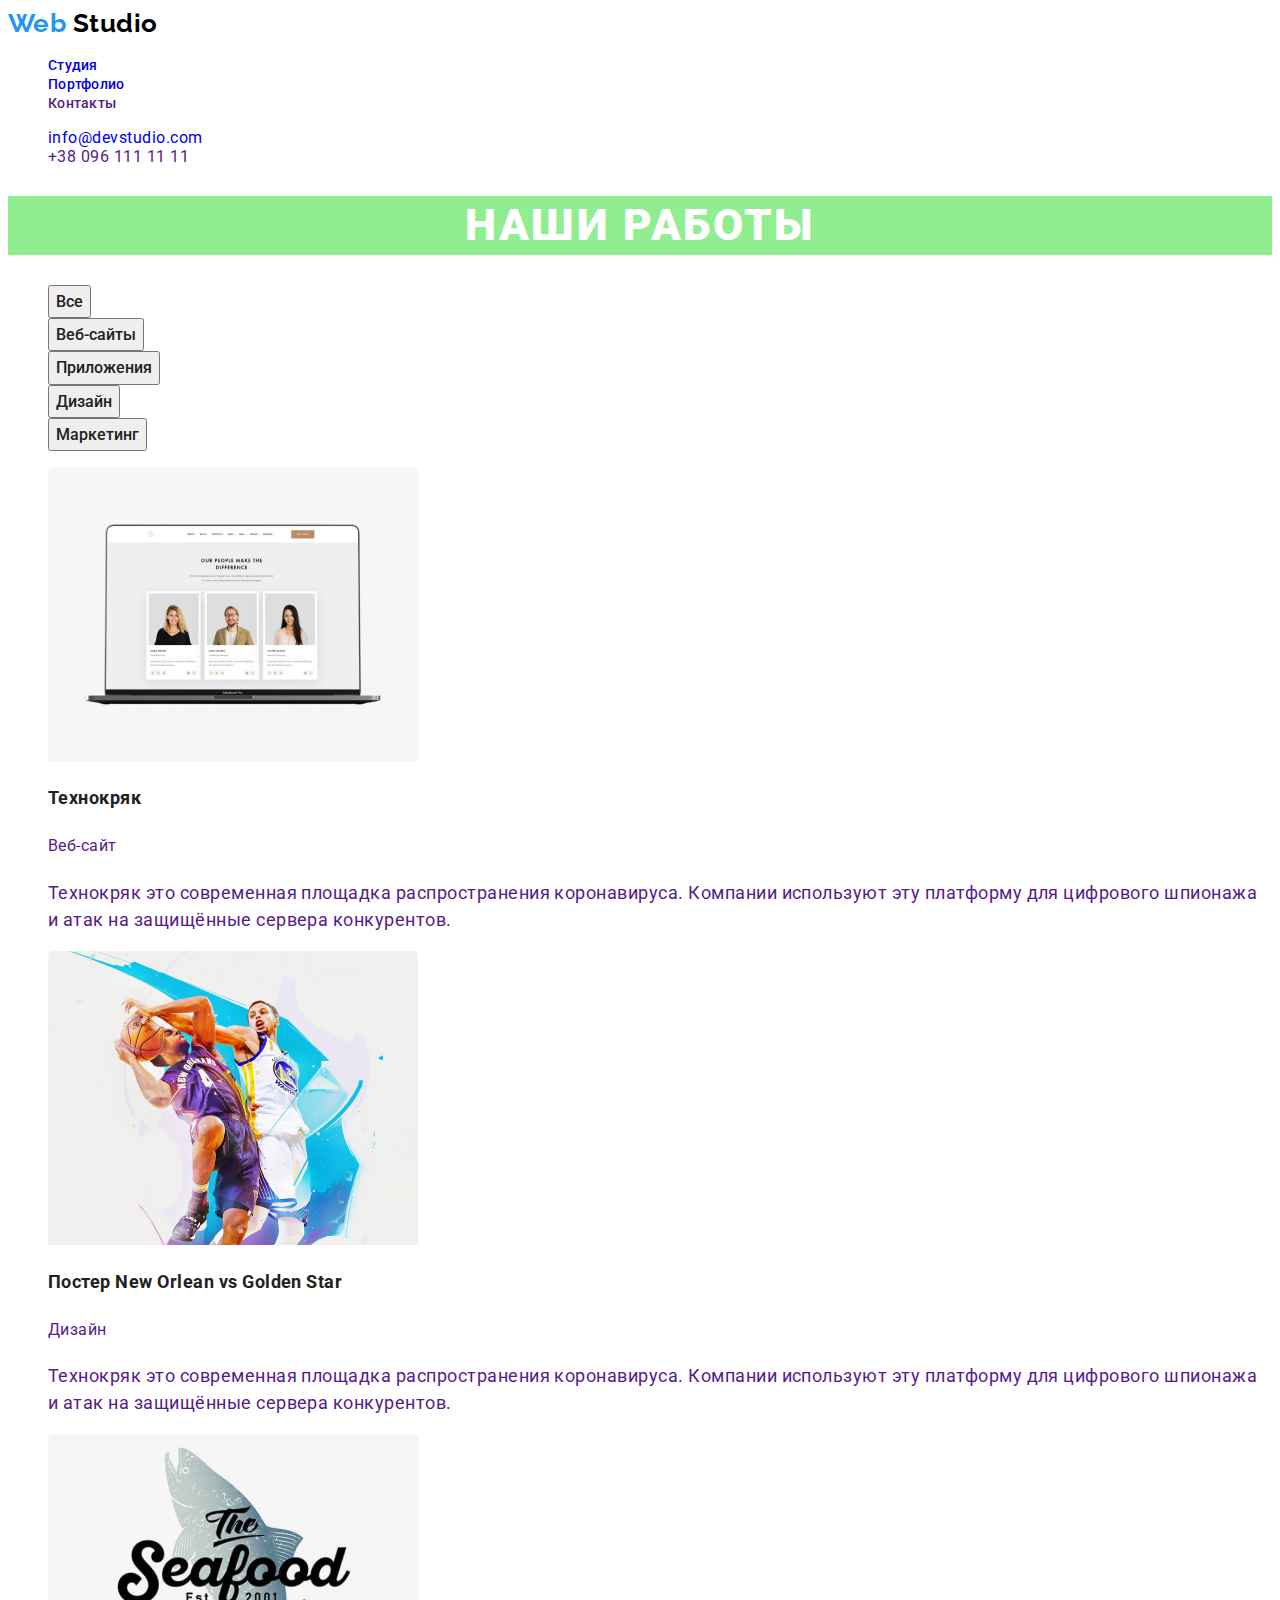
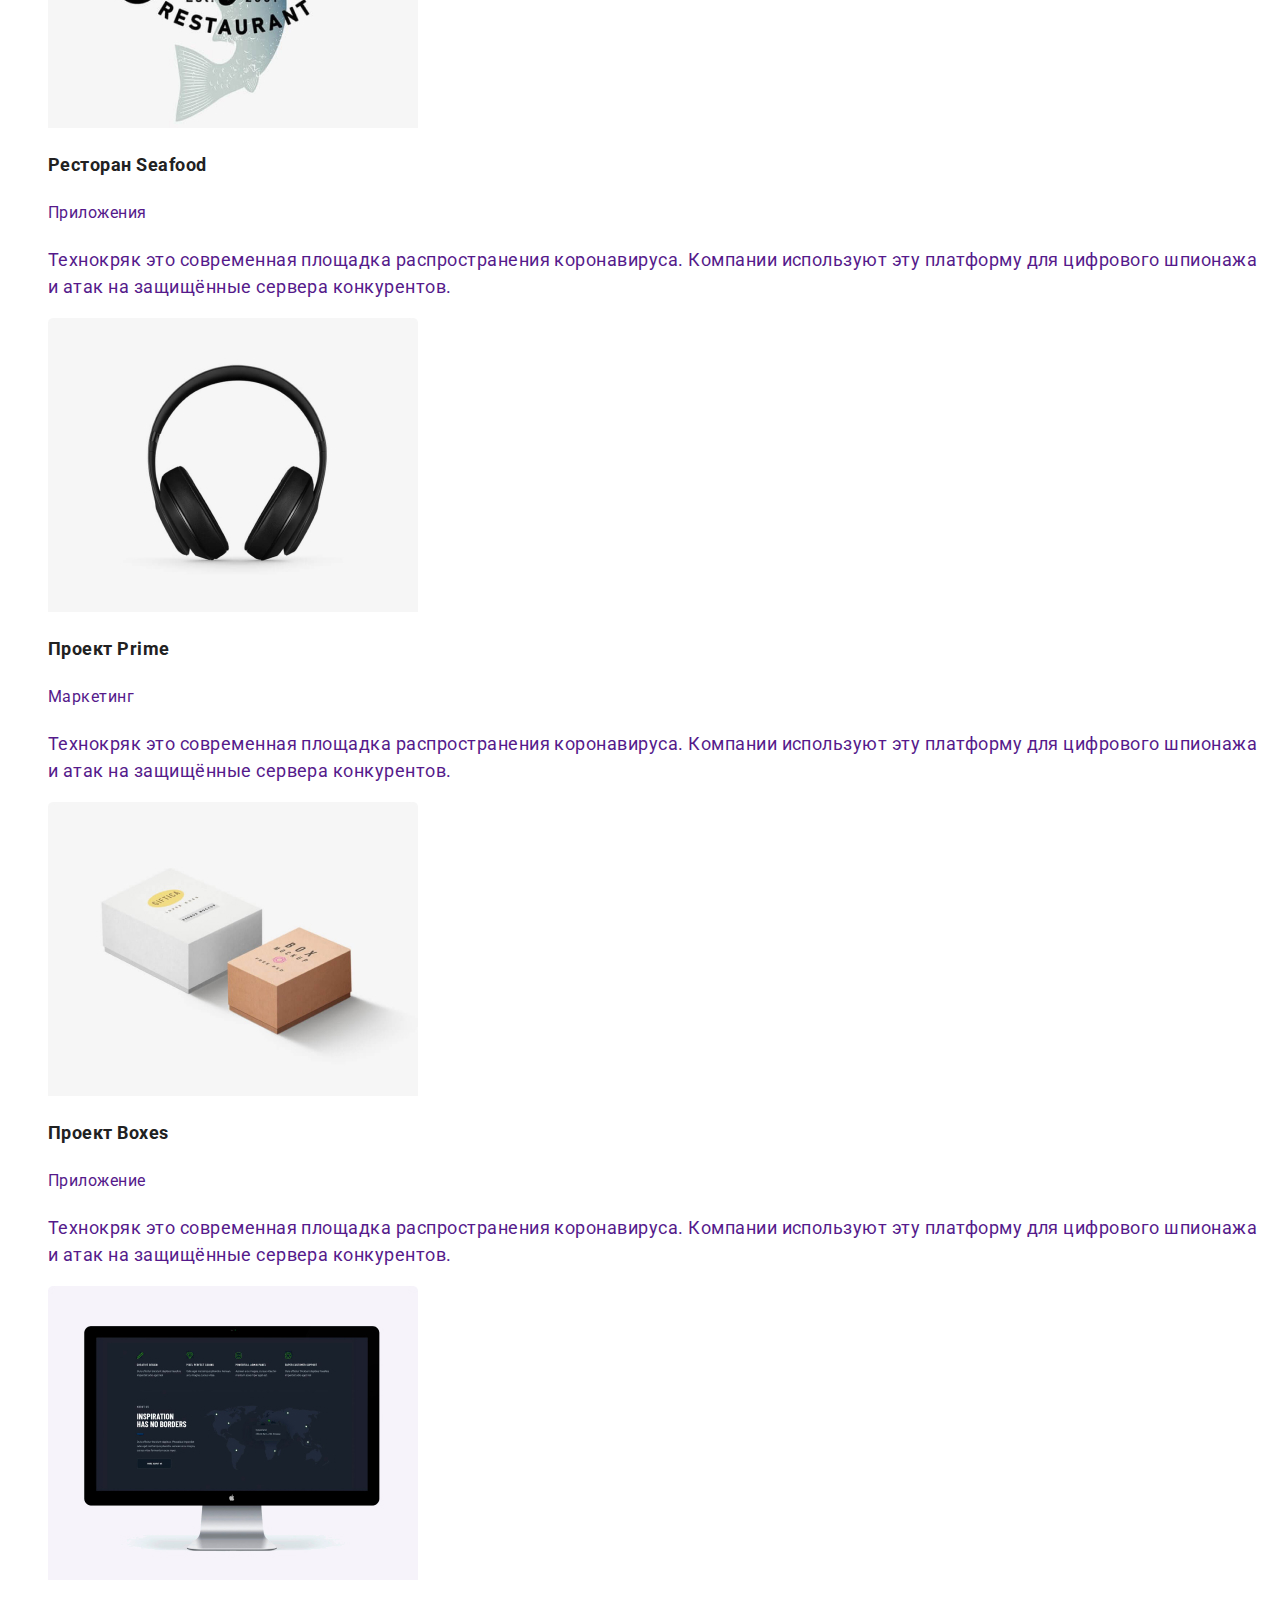
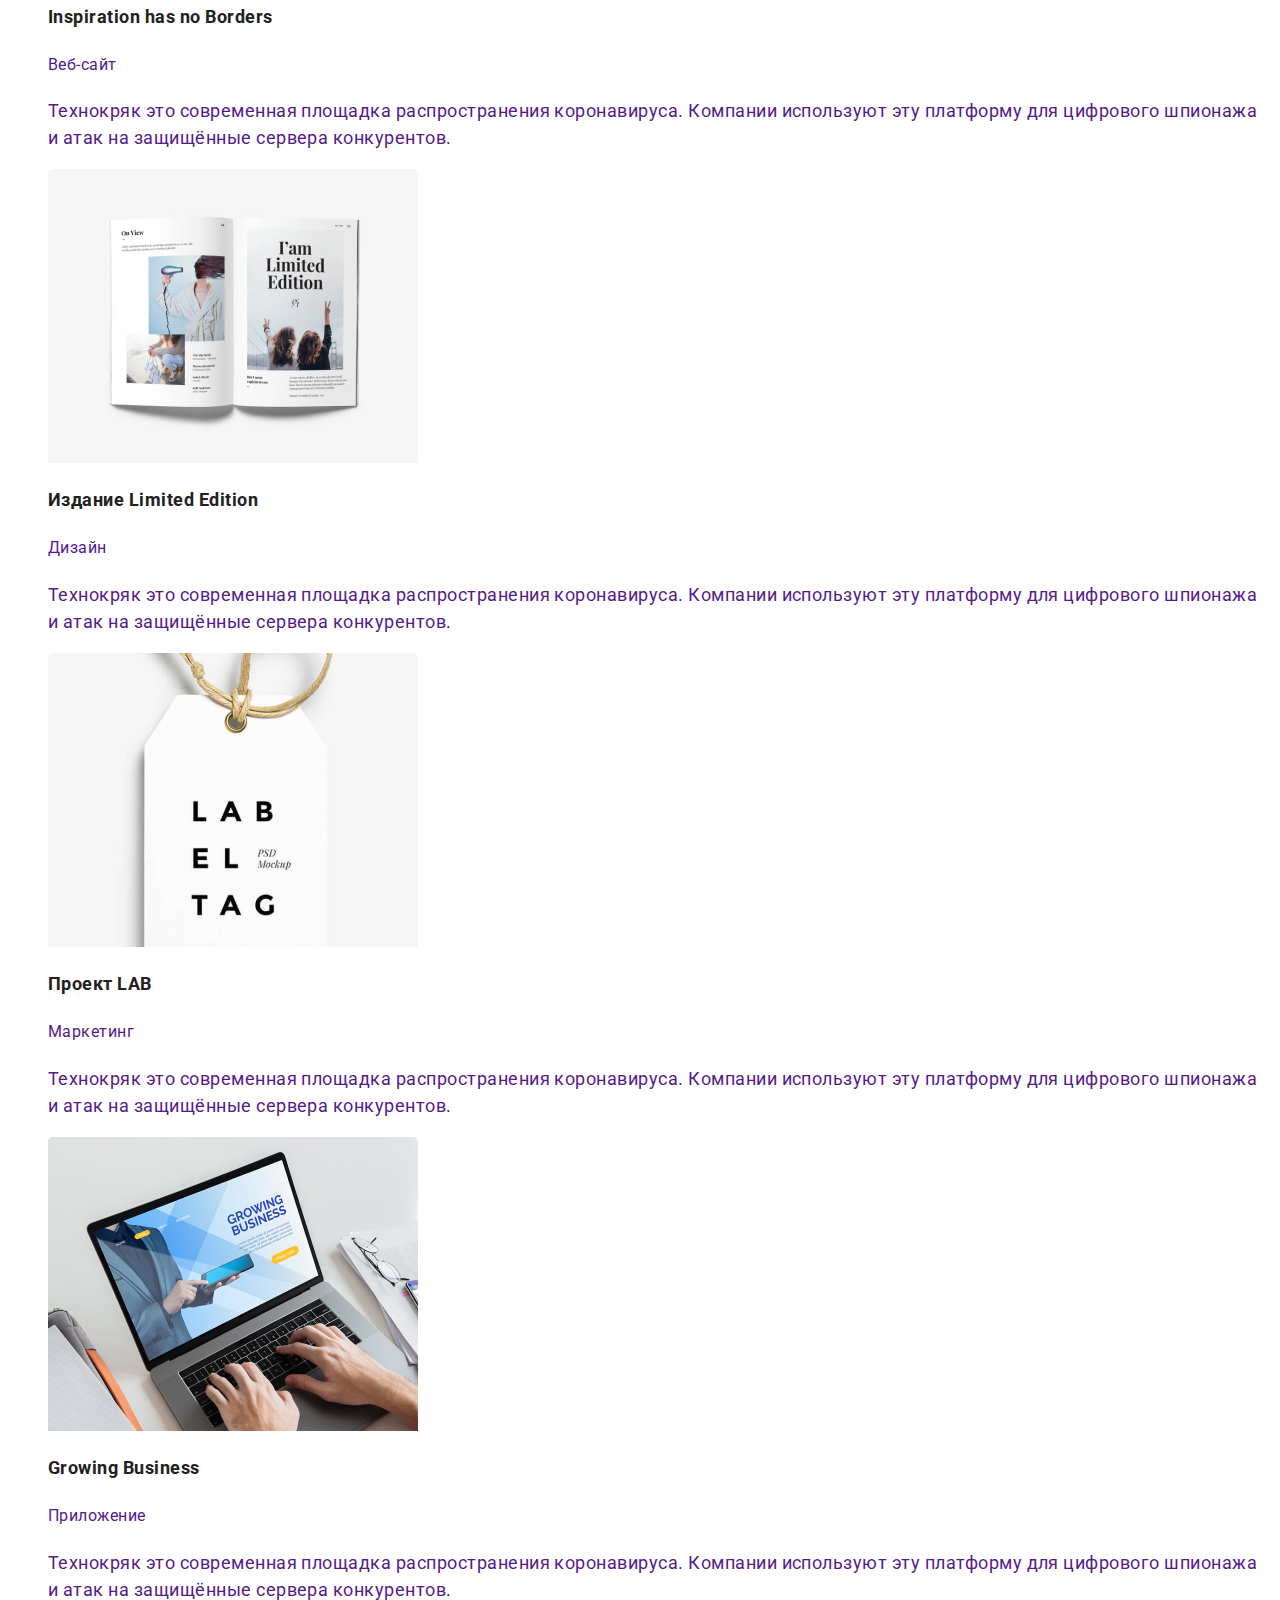
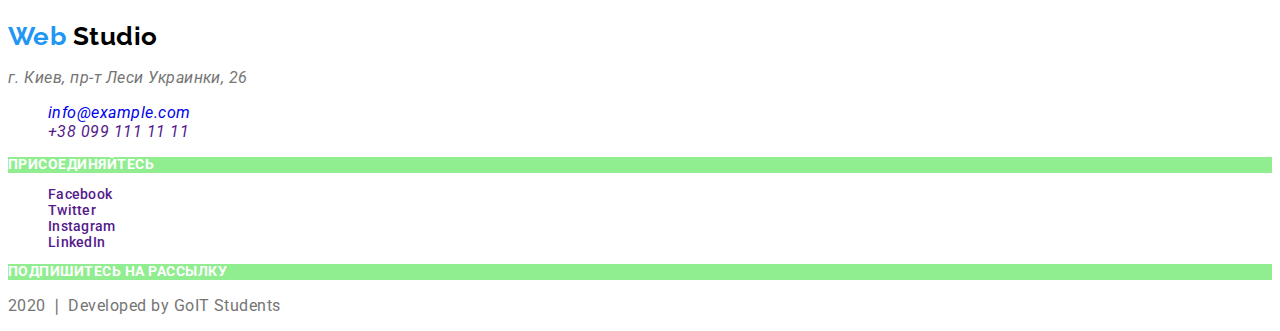
==== commit 65b4911e: "bug fixes vol.1" ====
--- a/portfolio.html
+++ b/portfolio.html
@@ -4,10 +4,7 @@
     <meta charset="UTF-8" />
     <meta name="viewport" content="width=device-width, initial-scale=1.0" />
     <title>Портфолио</title>
-    <link
-      href="https://fonts.googleapis.com/css2?family=Raleway:wght@1,700&family=Roboto:wght@400;500;700;900&display=swap"
-      rel="stylesheet"
-    />
+   <link href="https://fonts.googleapis.com/css2?family=Raleway:wght@700&family=Roboto:wght@400;500;700;900&display=swap" rel="stylesheet">
     <link rel="stylesheet" href="styles/styles.css" />
   </head>
   <body>
@@ -49,10 +46,10 @@
           <li><button type="button" class="works-button">Все</button></li>
           <li><button type="button" class="works-button">Веб-сайты</button></li>
           <li>
-            <button type="button">Приложения</button></li>
+            <button type="button"class="works-button">Приложения</button></li>
         
           <li><button type="button" class="works-button">Дизайн</button></li>
-          <li><button type="button"  class="workds-button">Маркетинг</button></li>
+          <li><button type="button"  class="works-button">Маркетинг</button></li>
         </ul>
 
         <ul class="works-list list">
--- a/styles/styles.css
+++ b/styles/styles.css
@@ -93,6 +93,14 @@
   line-height: 1.8;
 }
 
+.works-button {
+  font-weight: 500;
+  color: #212121;
+  font-size: 16px;
+  line-height: 1.7;
+  text-align: center;
+}
+
 .text-hover {
   font-weight: 400;
   font-size: 18px;
@@ -120,7 +128,7 @@
 }
 
 .section-title {
-  font-weight: 7000;
+  font-weight: 700;
   font-size: 36px;
   line-height: 1.16;
   text-align: center;
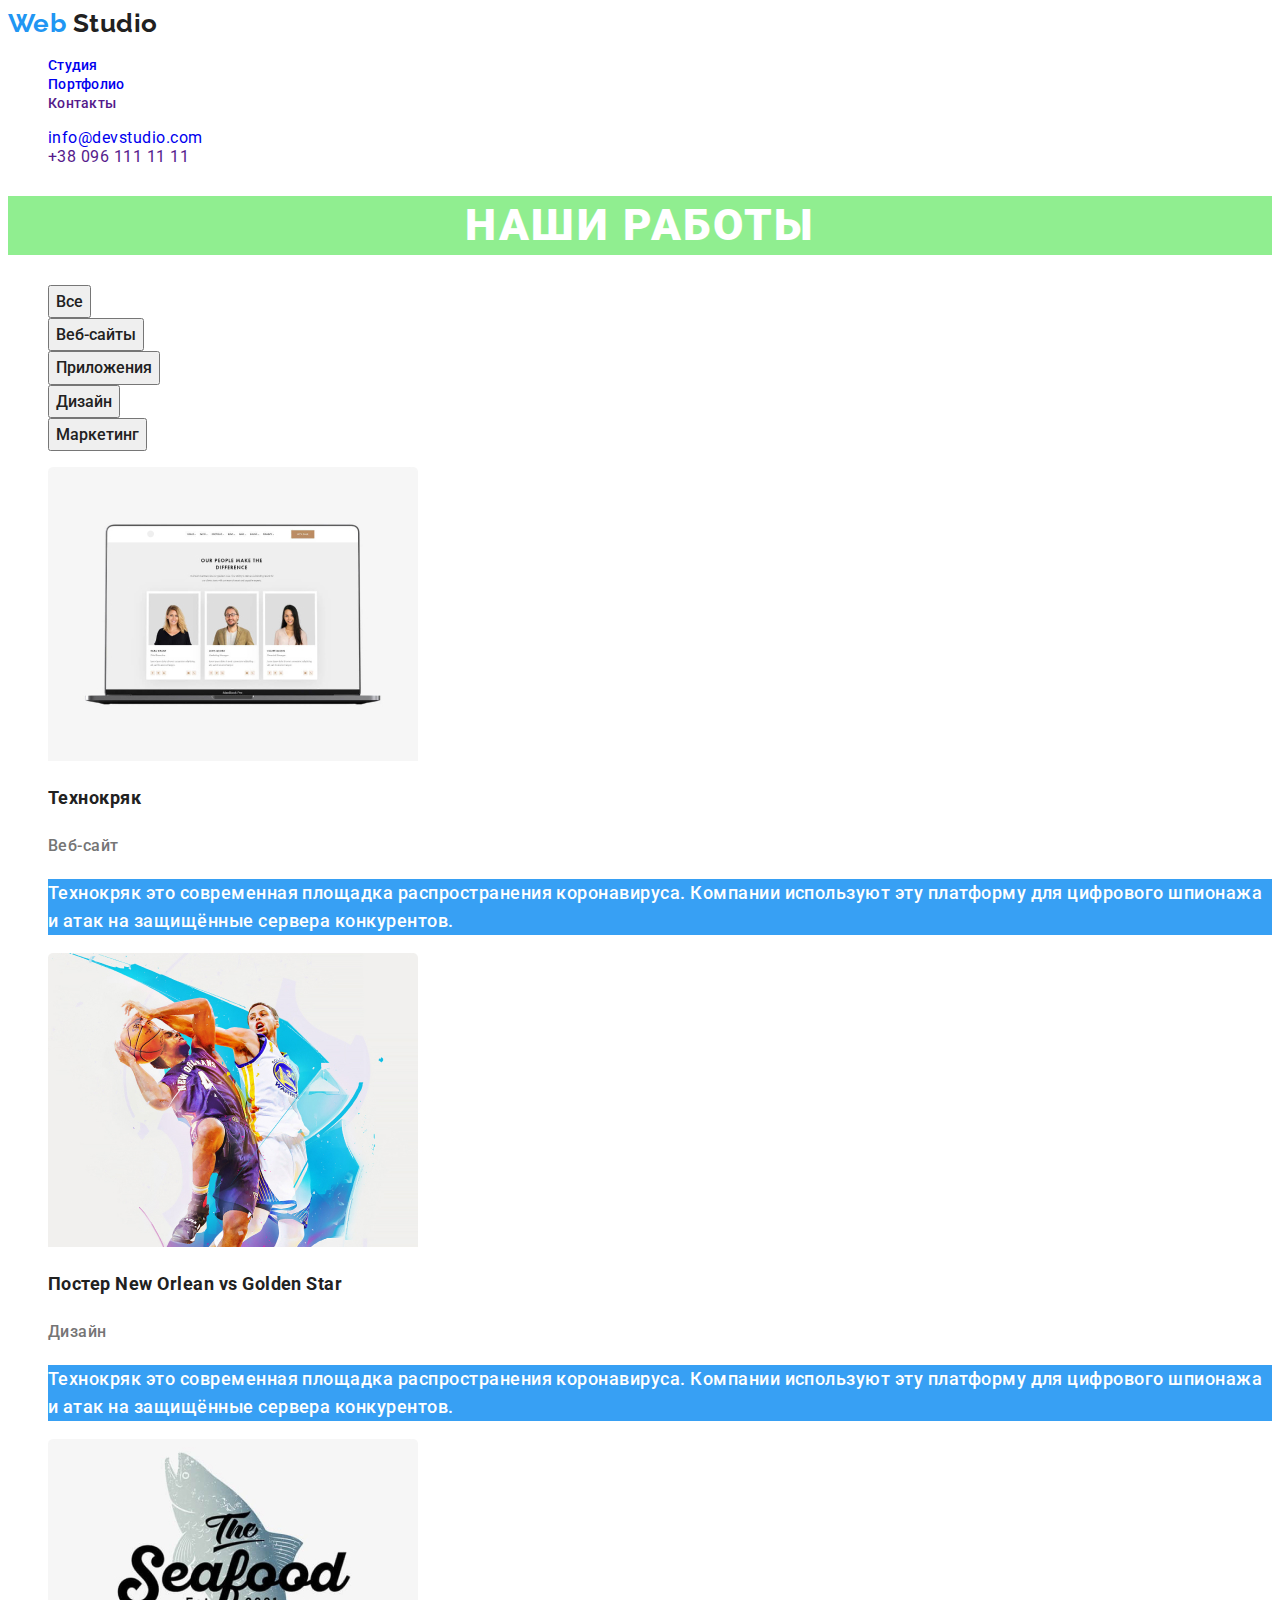
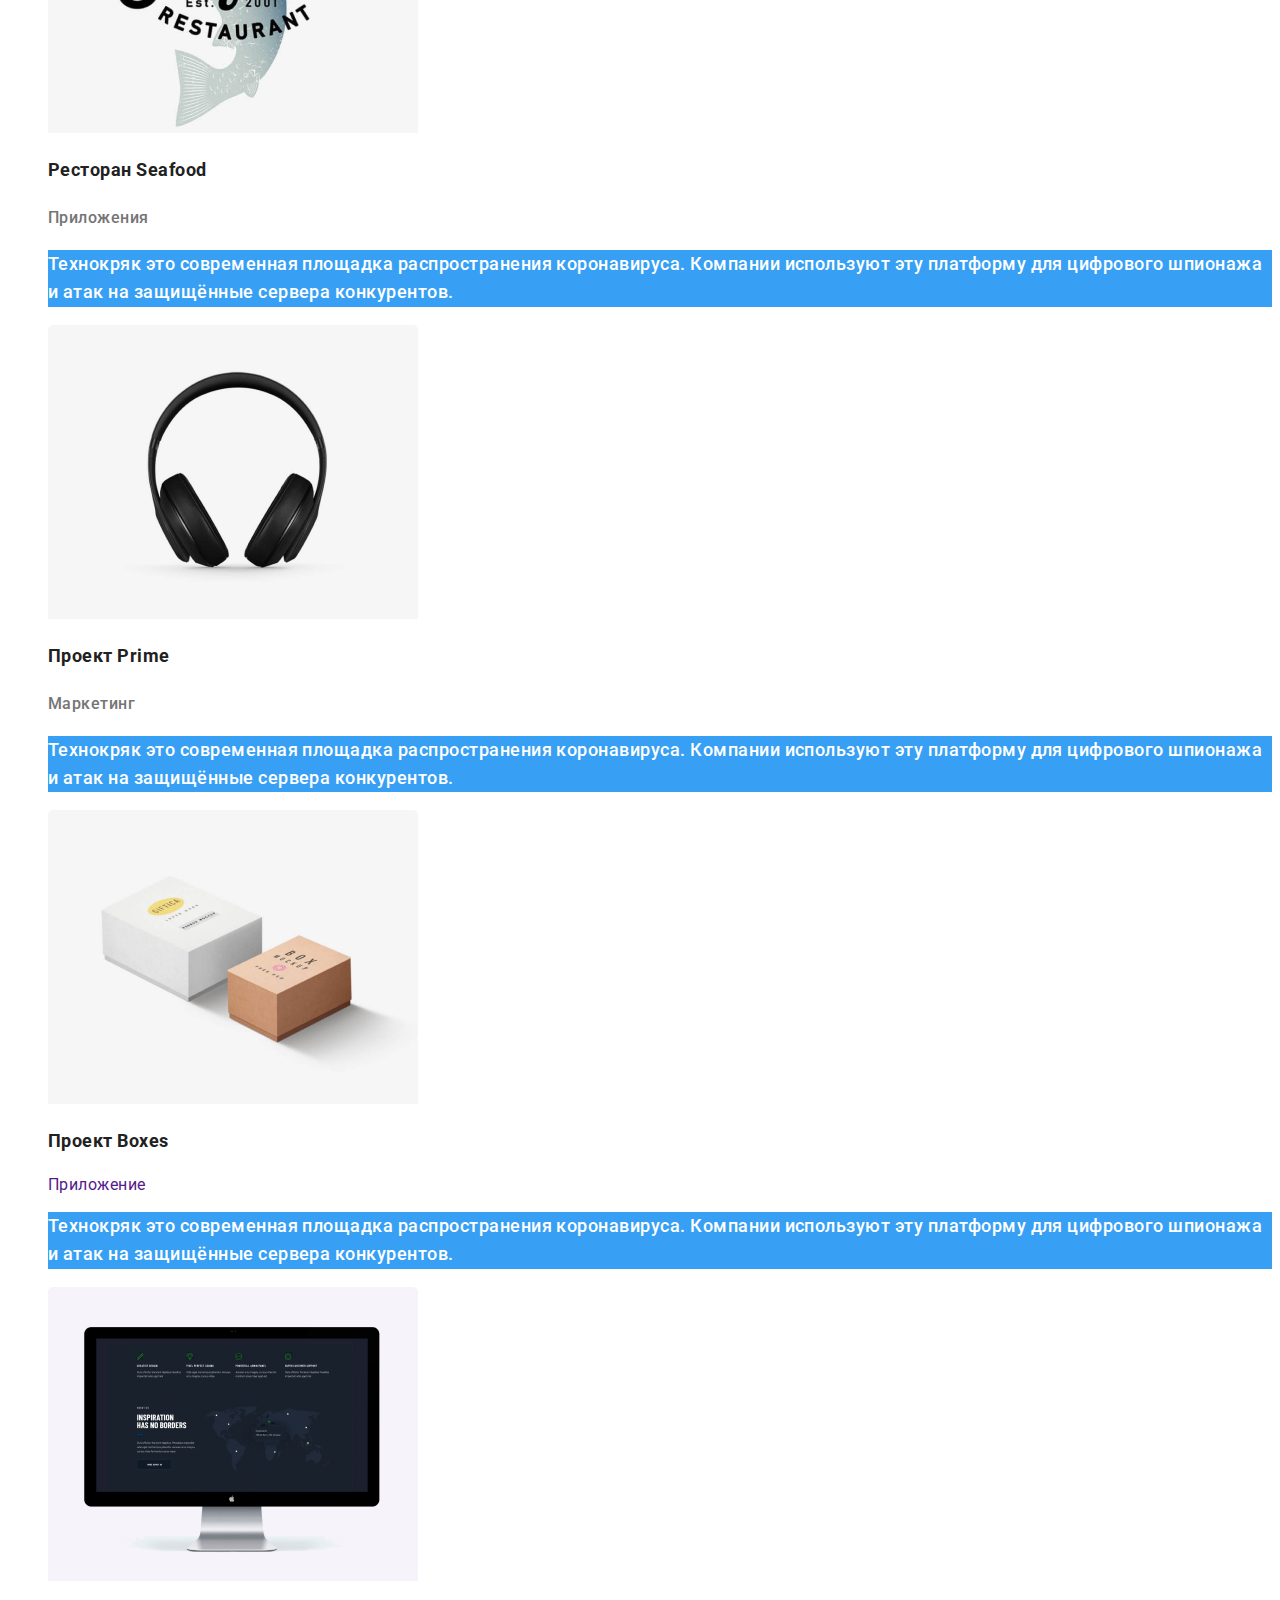
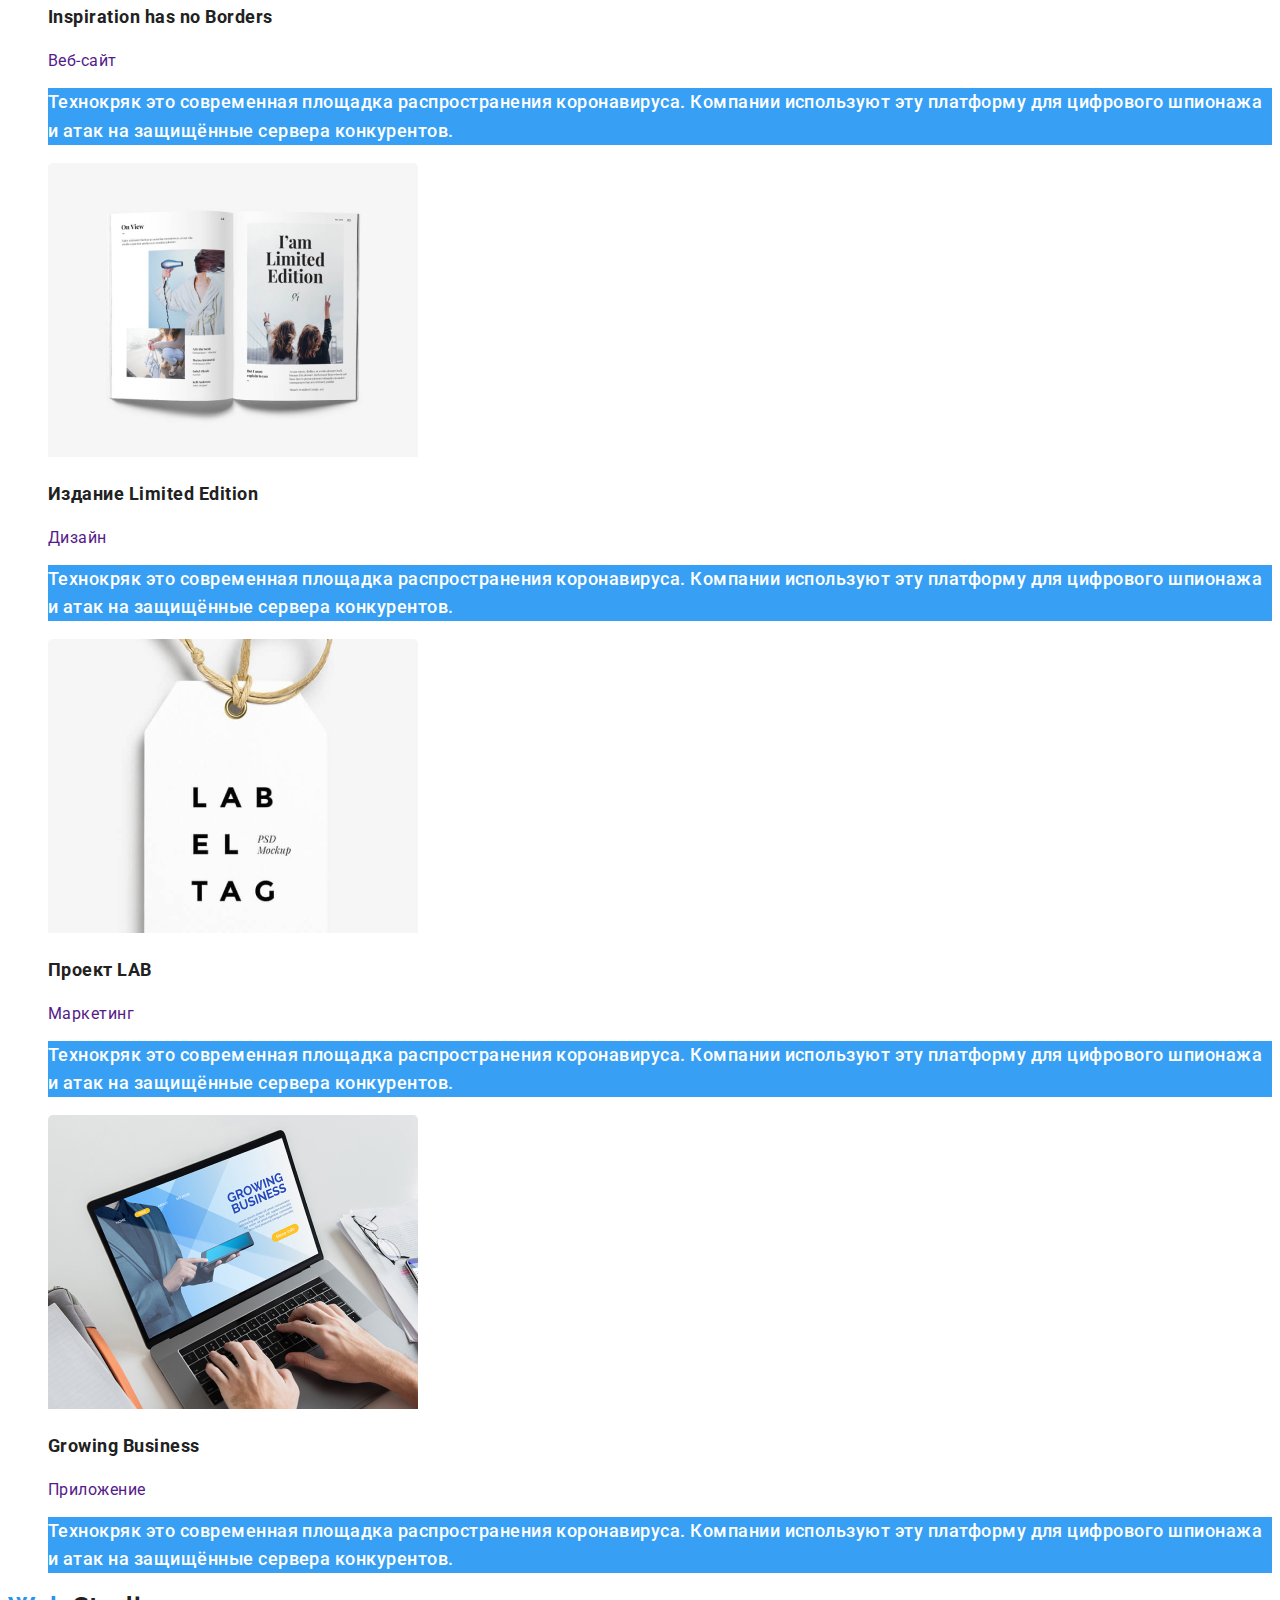
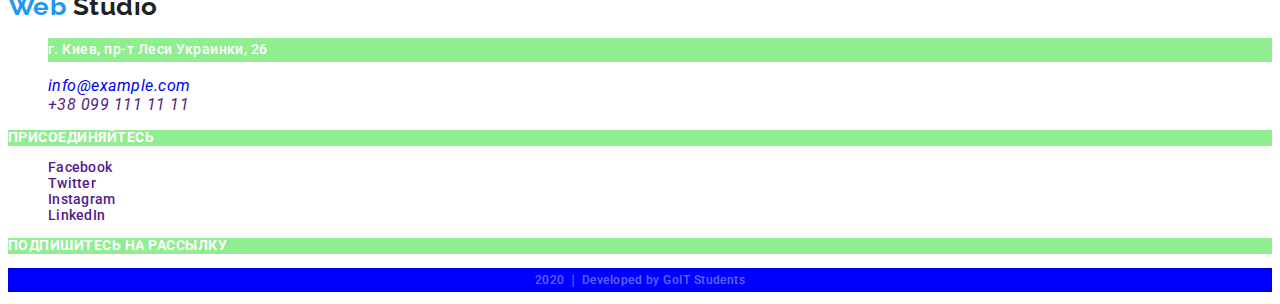
==== commit 35c33374: "bugs fixes update" ====
--- a/portfolio.html
+++ b/portfolio.html
@@ -43,12 +43,10 @@
       <section class="section">
         <h1 class="hero-title">Наши работы</h1>
         <ul class="list-workbuton list">
-          <li><button type="button" class="works-button">Все</button></li>
-          <li><button type="button" class="works-button">Веб-сайты</button></li>
-          <li>
-            <button type="button"class="works-button">Приложения</button></li>
-        
-          <li><button type="button" class="works-button">Дизайн</button></li>
+          <li><button type="button"  class="works-button">Все</button></li>
+          <li><button type="button"  class="works-button">Веб-сайты</button></li>
+           <li><button type="button" class="works-button">Приложения</button></li>
+           <li><button type="button" class="works-button">Дизайн</button></li>
           <li><button type="button"  class="works-button">Маркетинг</button></li>
         </ul>
 
@@ -57,7 +55,7 @@
             <a href="" class="link">
               <img width="370" height="294" src="./images/portfolio/technocrack.jpg" alt="технокряк">
               <h2 class="title">Технокряк</h2>
-              <p class="text">Веб-сайт</p>
+              <p class="works-description">Веб-сайт</p>
               <p class="text-hover">Технокряк это современная площадка распространения коронавируса. 
                 Компании используют эту платформу для цифрового шпионажа и атак на
                  защищённые сервера конкурентов.</p>
@@ -67,7 +65,7 @@
             <a href=""  class="link">
               <img width="370" height="294" src="./images/portfolio/nba.jpg" alt="постер">
               <h2 class="title">Постер New Orlean vs Golden Star</h2>
-              <p class="text">Дизайн</p>
+              <p class="works-description">Дизайн</p>
               <p class="text-hover">Технокряк это современная площадка распространения коронавируса. 
                 Компании используют эту платформу для цифрового шпионажа и атак на
                  защищённые сервера конкурентов.</p>
@@ -77,7 +75,7 @@
             <a href=""  class="link">
               <img width="370" height="294" src="./images/portfolio/seafood.jpg" alt="приложение ресторана">
               <h2 class="title">Ресторан Seafood</h2>
-              <p class="text">Приложения</p>
+              <p class="works-description">Приложения</p>
               <p class="text-hover">Технокряк это современная площадка распространения коронавируса. 
                 Компании используют эту платформу для цифрового шпионажа и атак на
                  защищённые сервера конкурентов.</p>
@@ -87,7 +85,7 @@
             <a href=""  class="link">
               <img width="370" height="294" src="./images/portfolio/prime.jpg" alt="проект прайм">
               <h2 class="title">Проект Prime</h2>
-              <p class="text">Маркетинг</p>
+              <p class="works-description">Маркетинг</p>
               <p class="text-hover">Технокряк это современная площадка распространения коронавируса. 
                 Компании используют эту платформу для цифрового шпионажа и атак на
                  защищённые сервера конкурентов.</p>
@@ -147,7 +145,7 @@
         </ul>
       </section>
     </main>
-       <footer class="footer">
+      <footer class="footer">
       <div>
         <a class="logo" href=""
           ><span class="logo header-web">Web</span>
@@ -155,8 +153,8 @@
         </a>
 
         <address class="address">
-          <p class="text">г. Киев, пр-т Леси Украинки, 26</p>
           <ul class="contacts-nav list">
+            <li><p class="address-text">г. Киев, пр-т Леси Украинки, 26</p></li>
             <li>
               <a href="mailto:info@example.com" class="link"
                 >info@example.com</a
--- a/styles/styles.css
+++ b/styles/styles.css
@@ -25,7 +25,7 @@
 }
 
 .header-studio {
-  color: #000000;
+  color: #212121;
 }
 
 .list {
@@ -88,23 +88,35 @@
   color: var(--accent-color);
 }
 
-.works-list .text {
+.works-description {
+  font-weight: 500;
   font-size: 16px;
   line-height: 1.8;
+  color: var(--primary-text-color);
+}
+
+.works-list .title {
+  font-weight: 700;
+  font-size: 18px;
+  line-height: 2;
 }
 
 .works-button {
   font-weight: 500;
-  color: #212121;
+  color: var(--title-text-color);
   font-size: 16px;
   line-height: 1.7;
   text-align: center;
 }
 
 .text-hover {
-  font-weight: 400;
+  font-family: Roboto;
+  font-style: normal;
+  font-weight: 500;
   font-size: 18px;
-  line-height: 1.5;
+  line-height: 1.56;
+  color: var(--primary-white-color);
+  background: rgba(33, 150, 243, 0.9);
 }
 
 button {
@@ -112,7 +124,7 @@
 }
 
 button:hover,
-:focus {
+button:focus {
   color: var(--accent-color);
 }
 
@@ -153,15 +165,28 @@
   background-color: lightgreen;
 }
 
-.feature-list .text {
+.feauture-text {
   font-weight: 400;
   font-size: 14px;
   line-height: 1.71;
-  color: var(--primary-white-color);
+  color: var(--primary-text-color);
 }
 
-.works-list .title {
-  font-weight: 700;
-  font-size: 18px;
+.address-text {
+  font-family: Roboto;
+  font-style: normal;
+  font-weight: 500;
+  font-size: 14px;
+  line-height: 1.71;
+  color: var(--primary-white-color);
+  background-color: lightgreen;
+}
+
+.signature {
+  font-weight: 500;
+  font-size: 12px;
   line-height: 2;
+  text-align: center;
+  color: rgba(255, 255, 255, 0.4);
+  background-color: blue;
 }
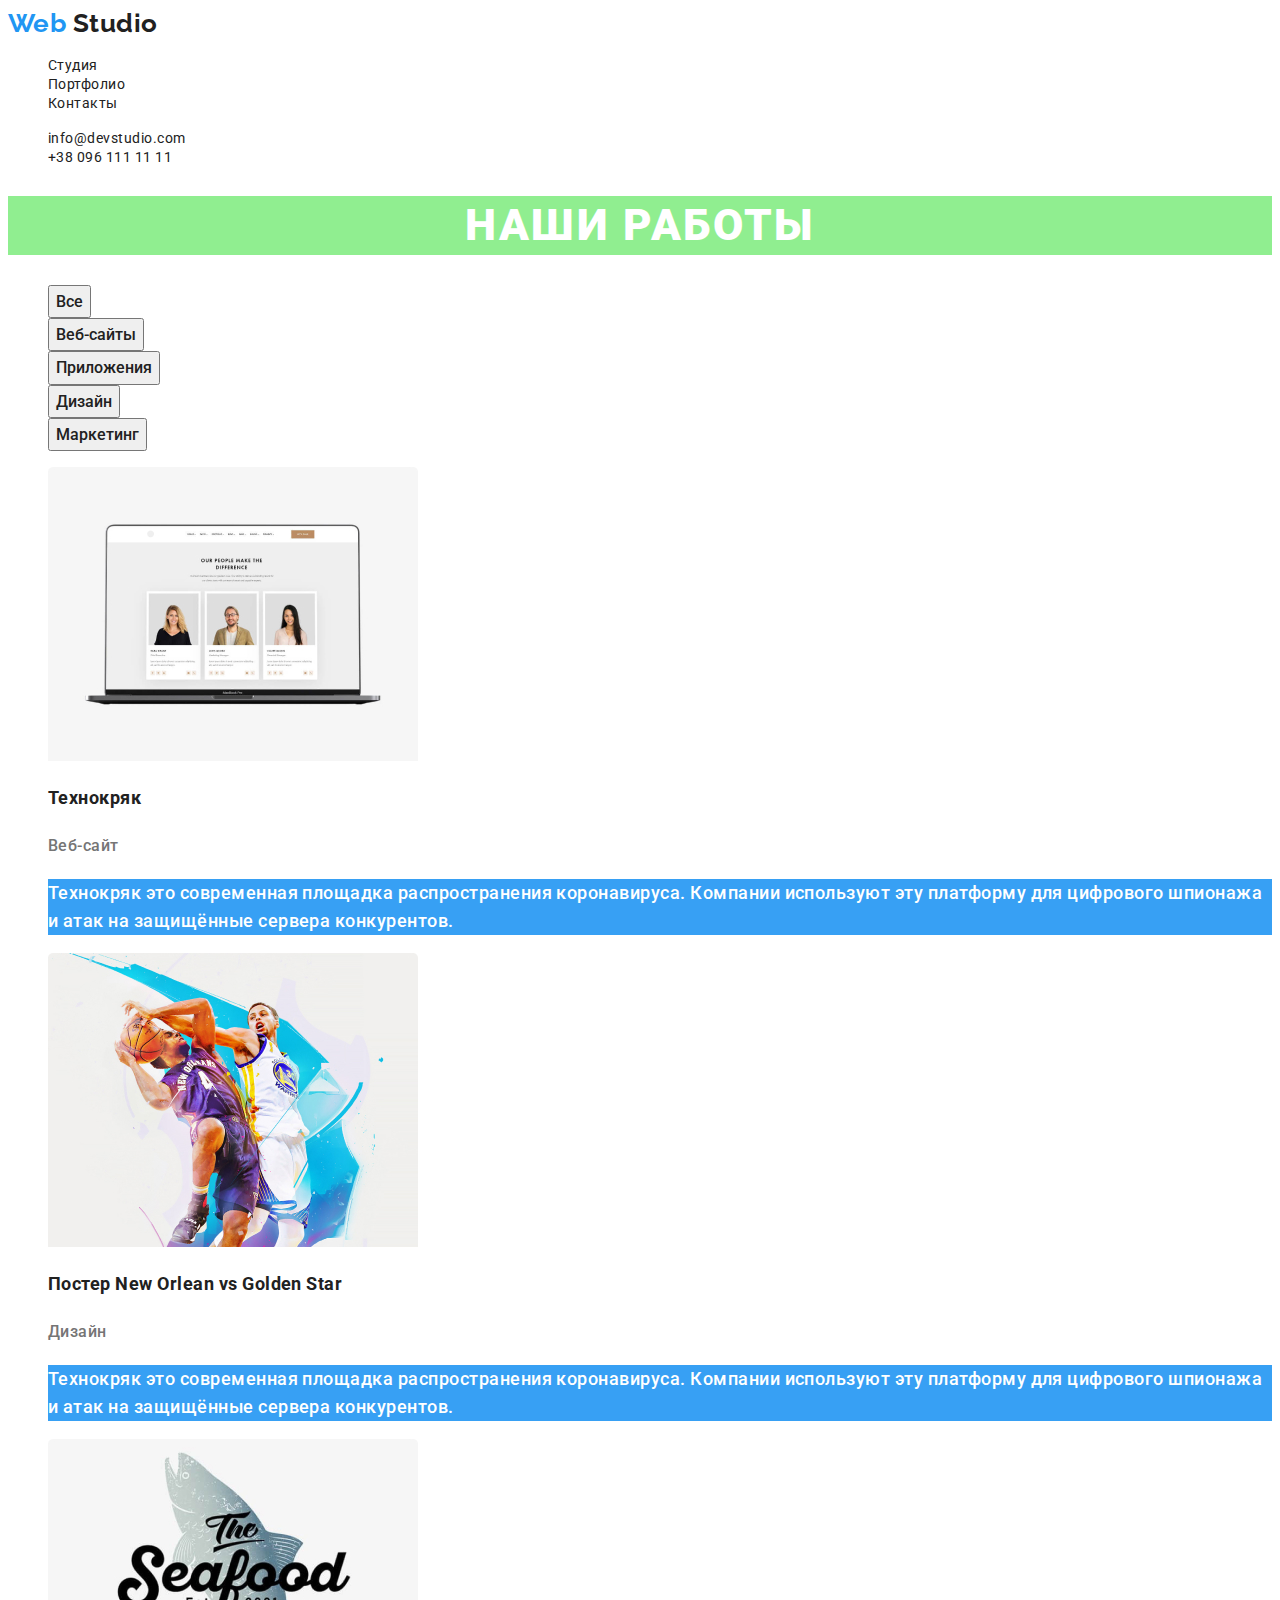
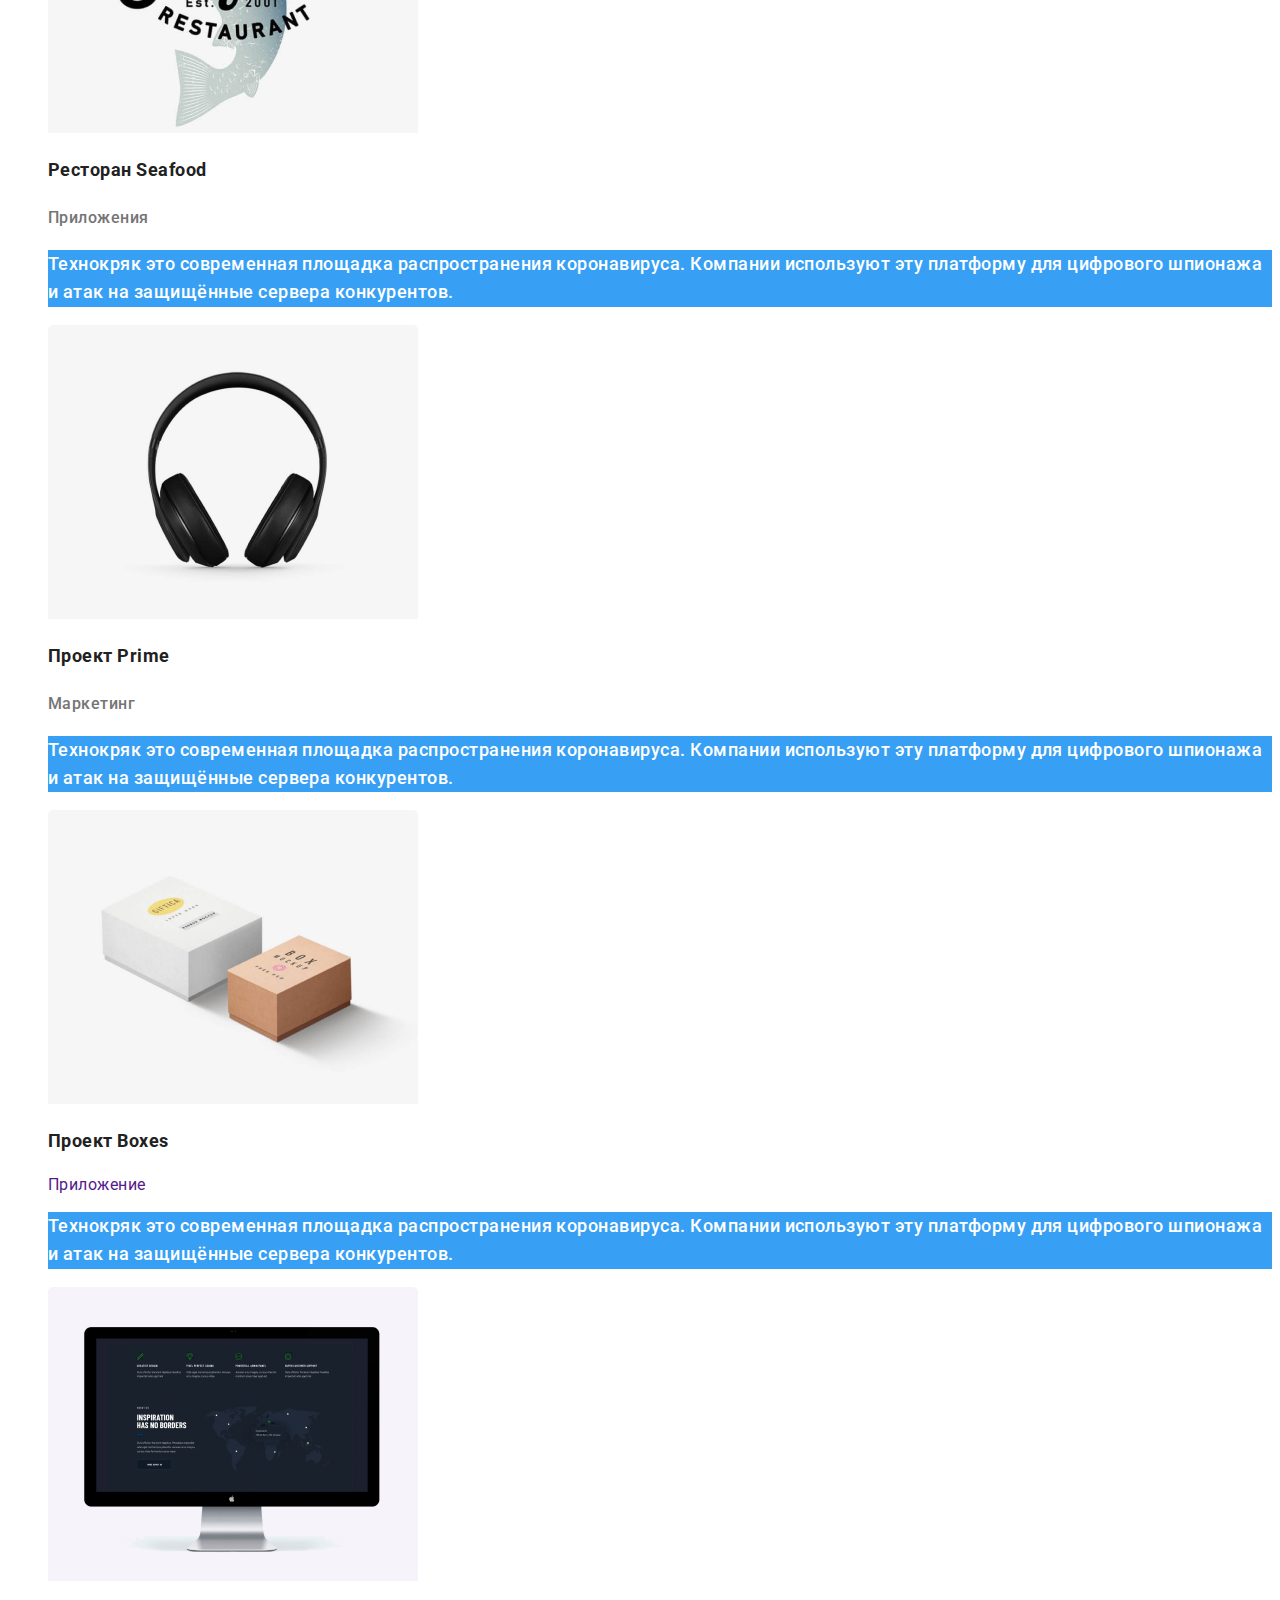
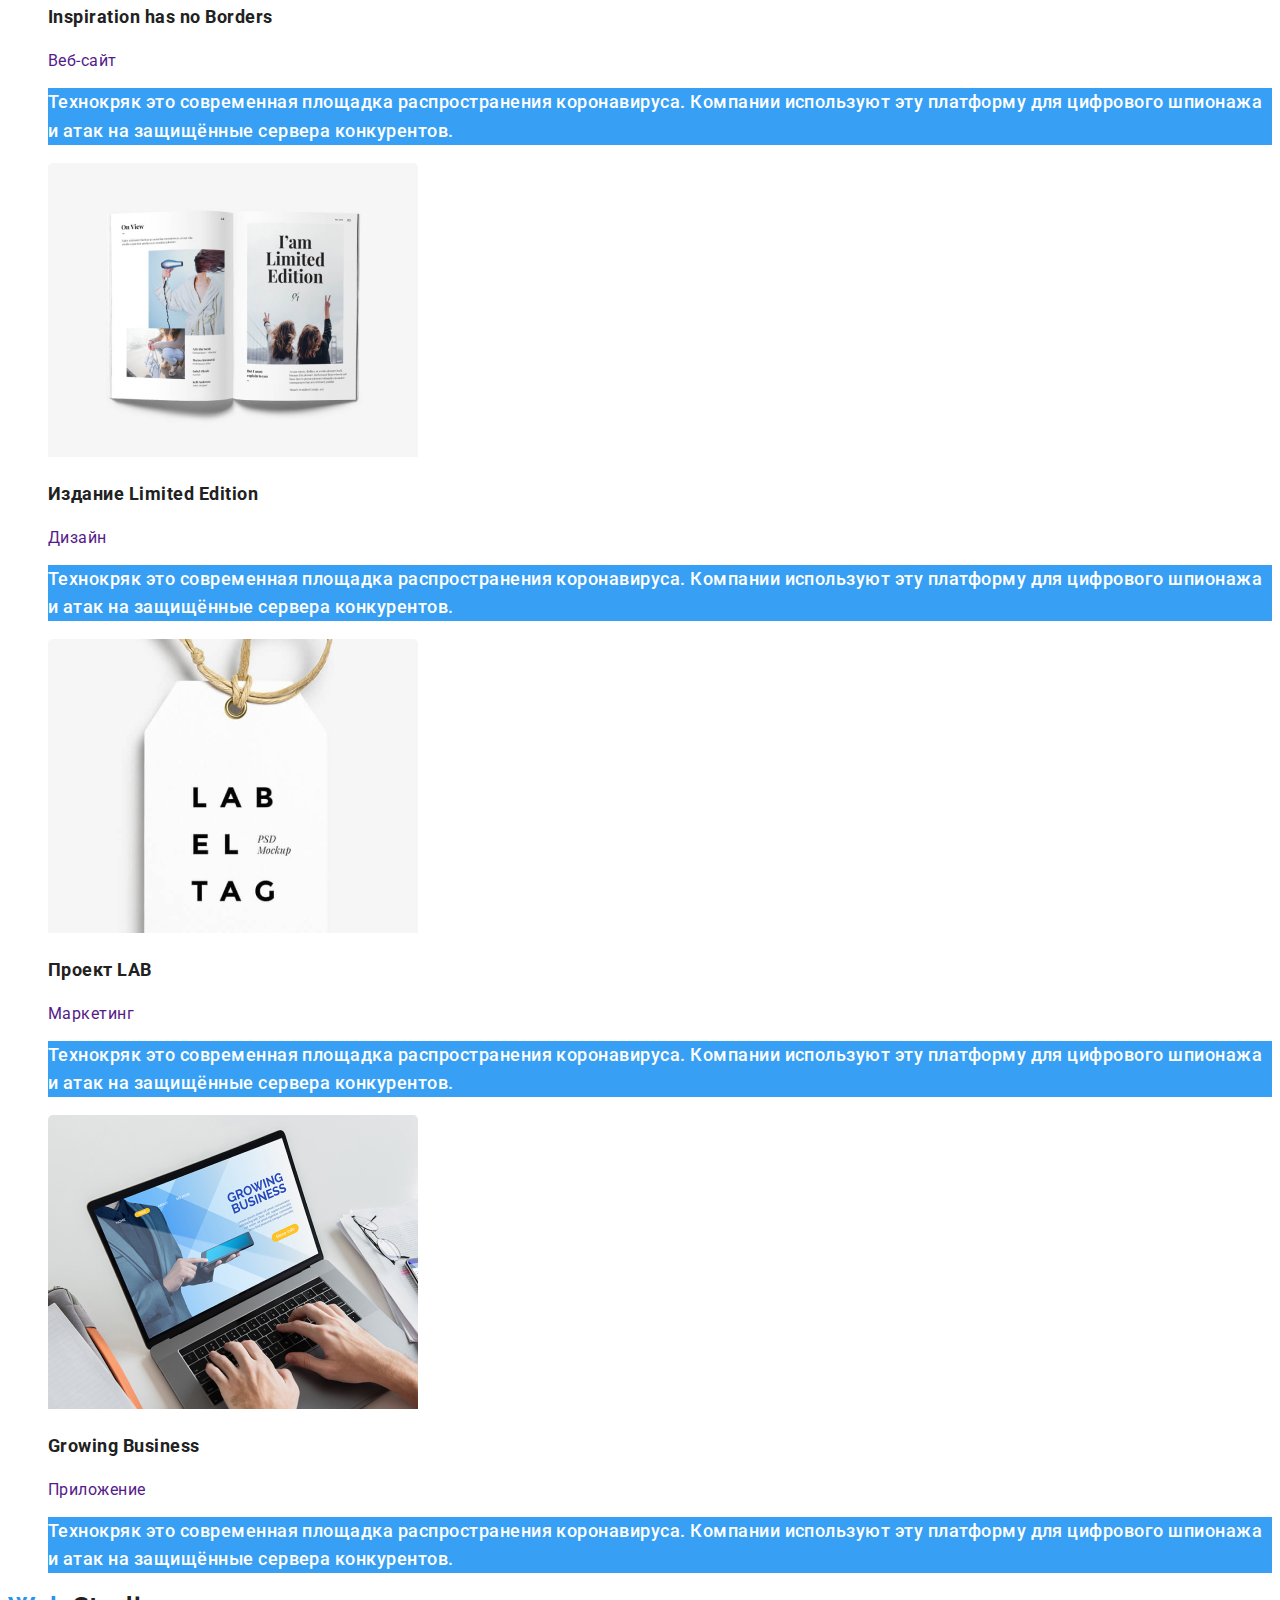
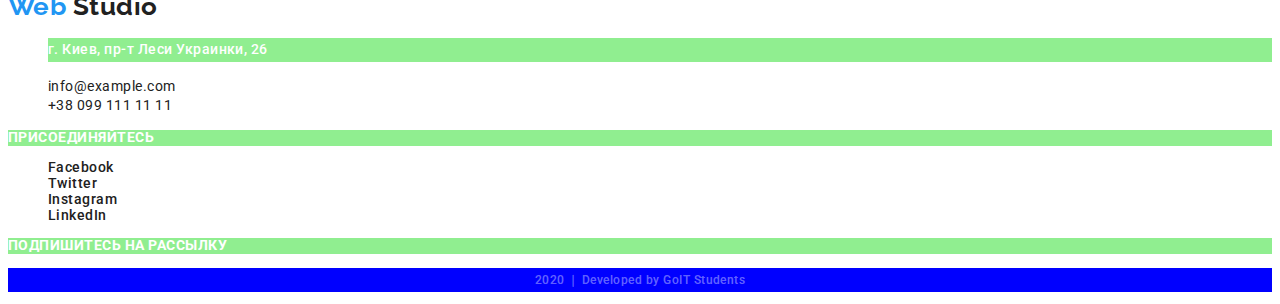
==== commit 24942a95: "Update portfolio.html" ====
--- a/portfolio.html
+++ b/portfolio.html
@@ -15,7 +15,7 @@
           <span class="logo header-studio">Studio</span>
         </a>
 
-        <ul class="site-nav list">
+        <ul class="contacts-nav list">
           <li>
             <a href="./index.html" class="link">Студия</a>
           </li>
--- a/styles/styles.css
+++ b/styles/styles.css
@@ -55,7 +55,6 @@
   font-weight: 500;
   font-size: 14px;
   line-height: 1.14;
-  letter-spacing: 0.02em;
   text-decoration: none;
 }
 
@@ -165,6 +164,12 @@
   background-color: lightgreen;
 }
 
+.contacts-nav .link {
+  font-style: normal;
+  color: var(--title-text-color);
+  font-size: 14px;
+}
+
 .feauture-text {
   font-weight: 400;
   font-size: 14px;
